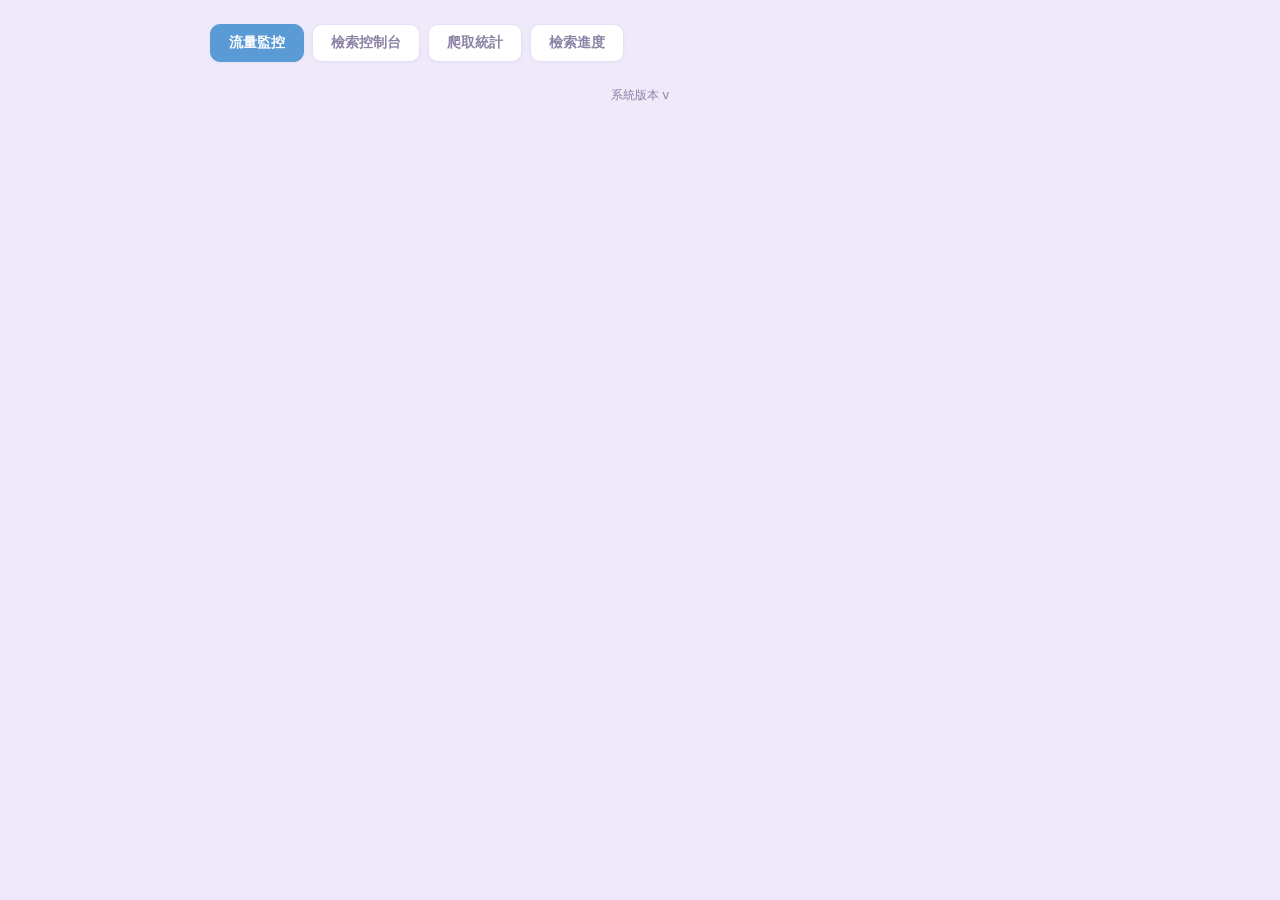
==== web/index.html @ 74bd602d "現狀快照 v7.2.1：重構前的基準點 建立版本控制。此 commit 完全未改動任何既有程式碼， 僅新增 .gitignore，作為後續架構重構的回退點。  .gitignore 排除三類： - 機" ====
<!DOCTYPE html>
<html lang="zh-Hant">
<head>
<meta charset="utf-8">
<meta name="viewport" content="width=device-width, initial-scale=1">
<title>流量監控 + GPSS 控制台</title>
<link rel="stylesheet" href="style.css">
</head>
<body>
<!-- 各分頁(panel)拆成 partials/*.html。下方每個 include 標記由伺服器送頁時換成該檔內容。
     要單獨抽出某頁,直接拿對應的 partials 檔 + js 模組即可。 -->
<div id="goalfx"></div>
<div id="goaltoast">🎉 今日檢索達標!</div>
<div class="wrap">

  <div id="warnbanner" class="banner banner-warn banner-x" onclick="dismissWarn()"
       title="點此關閉(同一則警告不再跳;警告解除或換新內容會再顯示)" style="display:none;"></div>

  <div id="restartbanner" class="banner banner-info" style="display:none;">
    🔄 偵測到程式碼已更新,但目前執行中的還是舊版本 —— 請到執行視窗按 Ctrl+C 關掉再重新啟動,變更才會生效。
  </div>

  <div id="healthbanner" class="banner banner-danger banner-x" onclick="dismissHealth()"
       title="點此關閉(再有新錯誤會重新跳出)" style="display:none;"></div>

  <div class="tabs">
    <button class="tab on" id="tab-monitor" onclick="showTab('monitor')">流量監控</button>
    <button class="tab" id="tab-control" onclick="showTab('control')">檢索控制台</button>
    <button class="tab" id="tab-analysis" onclick="showTab('analysis')">爬取統計</button>
    <button class="tab" id="tab-calc" onclick="showTab('calc')">檢索進度</button>
  </div>

  <!--#include partials/monitor.html-->

  <!--#include partials/control.html-->

  <!--#include partials/analytics.html-->

  <!--#include partials/progress.html-->

  <div class="hint" style="text-align:center; padding:4px 0 2px;">系統版本 v<!--#version--></div>

</div>

<!-- JS 依功能切分,採傳統 <script>(共用全域作用域,onclick 照常運作,免打包工具)。
     載入順序即相依順序:util 最先、main 最後(啟動)。流量監控集中在 monitor.js,
     需單獨抽出時搬 monitor.js + partials/monitor.html 即可。 -->
<script src="js/util.js"></script>
<script src="js/monitor.js"></script>
<script src="js/control.js"></script>
<script src="js/analytics.js"></script>
<script src="js/progress.js"></script>
<script src="js/main.js"></script>
</body>
</html>
---- web/style.css ----
:root {
  --bg: #efeaf9; --card: #ffffff; --line: #e7e0f5;
  --txt: #322c44; --dim: #8b82a6; --accent: #f97316;
  --accent-soft: #ede7fb; --warn: #d98e04; --danger: #e5484d;
  --blue: #5b9bd5; --blue-soft: #e7f1fb; --blue-ink: #2f6ca8;
  /* 金:達成目標的獎勵色,只在「達標」時出現(平常以紫為主,金因稀少而有份量)。
     仿 --blue/--blue-ink:亮色 --gold 作色塊填充(圓環/進度條),深色 --gold-ink 作白底文字(百分比/標題) */
  --gold: #e6a817; --gold-ink: #b8860b;
  --btn: #9e80db;
  /* ── 字級階梯(全站只用這 8 級,別再寫死 px)──
     hero 裸數字主角(監控今日用量大數字)
     donut 圓環中央百分比(被圓框限制,單獨一級;含小數會較長故略小)
     xl 句子型主角(統計頁 headline「今日還需 X 筆」,比裸數字小一些)
     num 數字值(統計值・月累積)/ h2 區塊標題 / body 內文・表格・輸入框・頁籤
     sm 次要說明・子頁籤 / hint 提示 */
  --fs-hero: 40px; --fs-donut: 32px; --fs-xl: 28px; --fs-num: 20px;
  --fs-h2: 16px; --fs-body: 14px; --fs-sm: 13px; --fs-hint: 12px;
  /* ── 間距階梯(4 的倍數)。卡片內段落間距一律用「下段的 margin-top」控制,
     避免上下邊距相加。xs 緊鄰相關元素 / sm 次要 / md 段落之間 / lg 大分隔 */
  --sp-xs: 6px; --sp-sm: 10px; --sp-md: 16px; --sp-lg: 24px;
}
* { box-sizing: border-box; }
/* 永遠顯示垂直捲軸軌道,讓可視寬度恆定 —— 切到內容較短的分頁(如檢索進度)時,
   版面不會因捲軸時有時無而左右偏移。捲軸掛在根元素(html),故設在這裡才有效。 */
html { overflow-y: scroll; }
body {
  margin: 0; background: var(--bg); color: var(--txt);
  font-family: "Segoe UI", "Microsoft JhengHei", system-ui, sans-serif;
  padding: 24px; line-height: 1.5;
}
.wrap { max-width: 860px; margin: 0 auto; display: grid; gap: 20px; }

.card {
  background: var(--card); border: 1px solid var(--line);
  border-radius: 14px; padding: 22px 24px;
  box-shadow: 0 2px 12px rgba(124, 58, 237, .07);
}
h2 { margin: 0 0 2px; font-size: var(--fs-h2); font-weight: 600; color: var(--dim); letter-spacing: .04em; }
.big { font-size: var(--fs-hero); font-weight: 700; letter-spacing: -.02em; }
.big .unit { font-size: var(--fs-num); color: var(--dim); font-weight: 500; }
.sub { color: var(--dim); font-size: var(--fs-body); margin-top: 4px; }
/* 統計頁 headline 是「句子型主角」,用 xl 級(比裸數字小);.meta 為小字灰標 */
.headline { font-size: var(--fs-xl); font-weight: 700; }
.meta { font-size: var(--fs-sm); color: var(--dim); }
.bar { height: 14px; background: #ece7f7; border-radius: 8px; overflow: hidden; margin: 16px 0 8px; }
.bar > div { height: 100%; width: 0; transition: width .4s, background .4s; background: var(--btn); }
.calc-hero { display: flex; gap: 28px; align-items: stretch; flex-wrap: wrap; margin: 0; }
/* 檢索進度的圓環在按鈕列下方,給它一段間距(監控頁的 calc-hero 緊貼標題,不套用) */
#panel-calc .calc-hero { margin-top: var(--sp-md); align-items: center; }
/* 檢索進度左欄只有 3 列表格,比右邊 208px 圓環矮;置中對齊讓左右視覺高度一致 */
#panel-calc .calc-hero .col { justify-content: center; }
/* 左欄(用量數字/日期/剩餘等)拉到與右邊圓環同高:大數字置中,日期+剩餘那排靠底群在一起 */
.calc-hero .col { flex: 0 1 330px; display: flex; flex-direction: column; }
.calc-hero .big { margin-top: auto; }           /* 與 .sub 的 auto 一起把空白平均分到大數字上下,使上下間距相同 */
.calc-hero .sub { margin-top: auto; }           /* 把日期連同其下的剩餘排一起推到底部 */
.calc-hero .row { margin-top: 6px; }            /* 日期緊貼剩餘用量那排 */
.donutarea { flex: 1; display: flex; justify-content: center; min-width: 200px; }
.mtable { width: 100%; border-collapse: collapse; }
.mtable td { padding: 8px 6px; border-bottom: 1px solid var(--line); font-size: var(--fs-body); color: var(--txt); }
.mtable td.num { text-align: right; font-variant-numeric: tabular-nums; font-weight: 600; white-space: nowrap; }
.mtable tr:first-child td { font-weight: 600; }
.mtable tr:first-child td.num { color: var(--btn); font-size: var(--fs-num); }
.mtable tr:last-child td { border-bottom: none; }
.donutwrap { position: relative; display: inline-block; flex: 0 0 auto; }
.donut { width: 208px; height: 208px; border-radius: 50%;
         background: conic-gradient(var(--btn) 0deg, #ece7f7 0deg);
         display: grid; place-items: center; transition: background .5s; cursor: help; }
.donut .hole { width: 148px; height: 148px; background: var(--card); border-radius: 50%;
               display: grid; place-items: center; text-align: center; }
.donut .pct { font-size: var(--fs-donut); font-weight: 700; color: var(--txt); }
.donuttip { position: absolute; left: 50%; bottom: -8px; transform: translate(-50%, 100%);
            background: var(--txt); color: #fff; padding: 7px 12px; border-radius: 8px;
            font-size: var(--fs-sm); line-height: 1.5; white-space: nowrap; text-align: center;
            opacity: 0; pointer-events: none; transition: opacity .15s; z-index: 5;
            box-shadow: 0 4px 12px rgba(0,0,0,.2); }
.donutwrap:hover .donuttip { opacity: 1; }
.row { display: flex; gap: 24px; flex-wrap: wrap; margin-top: var(--sp-md); }
.stat { flex: 1; min-width: 120px; }
.stat .k { color: var(--dim); font-size: var(--fs-sm); }
.stat .v { font-size: var(--fs-num); font-weight: 600; margin-top: 2px; }
#an-q { color: var(--btn); }
.mfilter { display: flex; flex-wrap: wrap; gap: 6px 14px; align-items: center; margin: var(--sp-md) 0 0; font-size: var(--fs-sm); color: var(--dim); }
.mfilter label { display: inline-flex; align-items: center; gap: 5px; cursor: pointer; color: var(--txt); }
.mfilter input { accent-color: var(--btn); width: 15px; height: 15px; }
table { width: 100%; border-collapse: collapse; margin-top: 10px; font-size: var(--fs-sm); }
th, td { text-align: left; padding: 6px 8px; border-bottom: 1px solid var(--line); }
/* 全站表頭統一:紫底紫字的標題列(各表格一致) */
th { color: var(--btn); font-weight: 600; background: #ede7fb; box-shadow: inset 0 -1px 0 var(--line); }
/* 每日明細:固定高度捲動,頁面不被 31 天撐長;表頭 sticky 固定在區塊頂端 */
.hist-scroll { max-height: 200px; overflow-y: auto; margin-top: 10px; border: 1px solid var(--line); border-radius: 10px; }
.hist-scroll table { margin-top: 0; }
/* 可捲動的表(每日明細、用量明細):表頭固定在區塊頂端,捲動時不消失 */
.hist-scroll thead th, .nic-scroll thead th { position: sticky; top: 0; z-index: 1; }
th.num, td.num { text-align: right; font-variant-numeric: tabular-nums; white-space: nowrap; }
td:first-child, th:first-child { max-width: 360px; overflow: hidden; text-overflow: ellipsis; }

.ctl { display: grid; gap: 14px; }
.modes { display: flex; gap: 8px; }
.modes button .info { margin-left: 6px; }
.modes button {
  flex: 1; padding: 10px; border-radius: 10px; border: 1px solid var(--line);
  background: #faf8ff; color: var(--dim); cursor: pointer; font-size: var(--fs-body);
}
.modes button.on { border-color: var(--blue); color: var(--blue-ink); background: var(--blue-soft); font-weight: 600; }
.field { display: none; gap: 8px; align-items: center; flex-wrap: wrap; }
.field.show { display: flex; }
.field label { color: var(--dim); font-size: var(--fs-body); min-width: 92px; }
input[type=number] {
  background: #faf8ff; border: 1px solid var(--line); color: var(--txt);
  border-radius: 8px; padding: 9px 12px; font-size: var(--fs-body); width: 84px;
}
input[type=number]:focus { outline: none; border-color: var(--btn); }
textarea#patents {
  background: #faf8ff; border: 1px solid var(--line); color: var(--txt);
  border-radius: 8px; padding: 10px 12px; font-size: var(--fs-sm); line-height: 1.5;
  font-family: "Cascadia Code", Consolas, monospace; resize: vertical; width: 100%;
  height: 30vh; min-height: 160px;
}
textarea#patents:focus { outline: none; border-color: var(--btn); }
.btn-plain { background: var(--blue-soft); color: var(--blue-ink); border: 1px solid var(--blue); }
hr.sep { border: none; border-top: 1px solid var(--line); margin: var(--sp-sm) 0; }
.apicfg { font-size: var(--fs-sm); }
/* 代碼字串(驗證碼等):等寬字體,和中文名稱/備註明顯區隔 */
.code { font-family: "Cascadia Code", Consolas, monospace; letter-spacing: .04em; color: var(--txt); }
/* API 驗證碼設定區:把「使用驗證碼 / 新增」收進一個有框小區塊,和檢索清單框一致 */
.apibox { padding: 12px 16px; background: #faf8ff; border: 1px solid var(--line); border-radius: 10px; }
.apibox-row { display: flex; align-items: center; gap: 10px; flex-wrap: wrap; }
/* 開關尺寸對齊同頁的小按鈕(btn-sm),不比它大 */
.switch { width: 46px; height: 26px; border-radius: 13px; background: #cdc4e3; position: relative; cursor: pointer; transition: background .2s; display: inline-block; flex: 0 0 auto; }
.switch.on { background: var(--btn); }
.switch .knob { position: absolute; top: 3px; left: 3px; width: 20px; height: 20px; border-radius: 50%; background: #fff; transition: left .2s; box-shadow: 0 1px 3px rgba(0,0,0,.25); }
.switch.on .knob { left: 23px; }
.switchrow { display: flex; align-items: center; gap: 12px; margin-top: 16px; font-size: var(--fs-body); }
/* 流量監控的開關群:兩欄排列,省掉一長串直排;窄畫面自動退回單欄 */
.toggles { display: grid; grid-template-columns: 1fr 1fr; gap: 14px 28px; margin-top: var(--sp-md); align-items: start;
           padding: 14px 18px; background: var(--bg); border: 1px solid var(--line); border-radius: 12px; }
.toggles .switchrow { margin-top: 0; font-size: var(--fs-body); }
@media (max-width: 620px) { .toggles { grid-template-columns: 1fr; } }

/* 用量明細:可收合面板(計費明細 + 流量暴增合併在同一張時間軸表) */
.detailbox { margin-top: var(--sp-md); border: 1px solid var(--line); border-radius: 12px; background: var(--bg); overflow: hidden; }
.detailhd { display: flex; align-items: center; justify-content: flex-start; gap: 12px;
            padding: 8px 12px; user-select: none; }
.caret { display: inline-block; transition: transform .15s; color: var(--dim); font-size: 24px; line-height: 1;
         cursor: pointer; padding: 2px 6px; border-radius: 6px; }
.caret:hover { background: #f3eefc; color: var(--txt); }
.detailbox.open .caret { transform: rotate(90deg); }
.detailbody { display: none; padding: 0 14px 12px; }
.detailbox.open .detailbody { display: block; }
/* 整合面板的子頁籤(網卡 / 用量明細 / 暴增紀錄) */
.subtabs { display: flex; gap: 6px; align-items: center; }
.subtab { padding: 5px 14px; border: 1px solid var(--line); background: var(--card); color: var(--dim);
          border-radius: 8px; cursor: pointer; font-size: var(--fs-sm); font-weight: 600; }
.subtab:hover { border-color: var(--btn); }
.subtab.on { color: #fff; background: var(--btn); border-color: var(--btn); }
tr.surge-row td { background: #fff4e0; }
.surge-tag { color: #7a5200; font-weight: 700; }
.empty-row { color: var(--dim); text-align: center; padding: 16px; }
/* 暴增紀錄:摘要先依「應用程式 + 時間」收合;展開時才載入每筆 IP/PID 明細。 */
.surge-expand-col { width: 38px; padding-right: 0; text-align: center; }
.surge-expand {
  width: 24px; height: 24px; border: 0; border-radius: 6px; background: transparent;
  color: var(--dim); cursor: pointer; font-size: 18px; line-height: 1; transition: transform .15s, background .15s;
}
.surge-expand:hover { background: #f3eefc; color: var(--txt); }
.surge-group-row.open .surge-expand { transform: rotate(90deg); }
.surge-group-row td { background: var(--card); }
.surge-group-row.open td { background: #fff4e0; }
.surge-detail-row td { padding: 0 12px 10px 46px; background: #fffaf0; }
.surge-detail-wrap { overflow-x: auto; max-width: 100%; border: 1px solid #f1d59d; border-radius: 8px; }
.surge-detail-table { min-width: 440px; margin: 0; font-size: var(--fs-hint); }
.surge-detail-table th, .surge-detail-table td { padding: 5px 8px; }
.surge-detail-table th { background: #fff4e0; color: #7a5200; }
.surge-detail-table tr:last-child td { border-bottom: 0; }

.hint { color: var(--dim); font-size: var(--fs-hint); }

/* 資訊 icon + 滑入提示:取代冗長說明小字。用法 <i class="info" data-tip="說明…"></i>
   (data-tip 內含動態數字時,用 JS 設 el.dataset.tip 即可) */
.info {
  display: inline-flex; align-items: center; justify-content: center;
  width: 16px; height: 16px; border-radius: 50%; flex: 0 0 auto;
  background: var(--accent-soft); color: var(--btn); cursor: help;
  font: 700 11px/1 "Segoe UI", system-ui, sans-serif; font-style: normal;
  position: relative; vertical-align: middle;
}
.info::before { content: "i"; }
.info::after {
  content: attr(data-tip);
  position: absolute; left: 50%; bottom: calc(100% + 8px); transform: translateX(-50%);
  background: var(--txt); color: #fff; padding: 8px 12px; border-radius: 8px;
  font: 400 var(--fs-sm)/1.5 "Segoe UI", "Microsoft JhengHei", system-ui, sans-serif;
  width: max-content; max-width: 260px; white-space: normal; text-align: left;
  opacity: 0; pointer-events: none; transition: opacity .15s; z-index: 30;
  box-shadow: 0 4px 12px rgba(0,0,0,.2);
}
.info:hover::after, .info:focus::after { opacity: 1; }
/* 向下展開變體:icon 上方空間不足或被裁切(如可收合面板內)時改用這個 */
.info.down::after { top: calc(100% + 8px); bottom: auto; }
/* 靠左變體:icon 偏容器左側時,提示框改成從 icon 左緣向右展開,
   避免置中的提示框左半溢出而被容器(如 .detailbox overflow:hidden)裁掉 */
.info.left::after { left: 0; right: auto; transform: none; }
/* 用量明細／暴增頁籤旁的說明 icon:只在面板展開且對應頁籤(.on)時才顯示;面板收合即隱藏 */
.calclog-tip, .surge-tip { display: none; }
#detailbox.open #tab-calclog.on ~ .calclog-tip,
#detailbox.open #tab-surges.on ~ .surge-tip { display: inline-flex; }

/* 提示橫幅:取代各處重複的 inline 樣式。預設藏起,由 JS 切 display 顯示。
   配色變體 warn / danger / info;可點關閉的加 .banner-x */
.banner { border-radius: 10px; padding: 11px 14px; font-size: var(--fs-body); font-weight: 600; margin-bottom: var(--sp-md); }
.banner-warn   { background: #fff4e0; border: 1px solid var(--warn);   color: #7a5200; }
.banner-danger { background: #fdecec; border: 1px solid var(--danger); color: #a11526; }
.banner-info   { background: #e7f0ff; border: 1px solid #2b6cb0;       color: #1a3e6e; }
.banner-x { cursor: pointer; }
.actions { display: flex; gap: 10px; margin-top: 4px; justify-content: center; }
.btn { padding: 11px 20px; border-radius: 10px; border: none; cursor: pointer; font-size: var(--fs-body); font-weight: 600; }
/* 次要小鈕(新增/儲存/取消/編輯清單/測速等):全站統一一種尺寸 */
.btn-sm { font-size: var(--fs-sm); padding: 6px 14px; }
.btn-go { background: var(--btn); color: #ffffff; }
.btn-go:disabled { opacity: .4; cursor: not-allowed; }
.btn-stop { background: var(--danger); color: #fff; }
.btn-stop:disabled { opacity: .4; cursor: not-allowed; }
.jobstat { font-size: var(--fs-body); color: var(--dim); display: flex; flex-wrap: wrap; gap: 8px 18px; align-items: center; padding: 10px 12px; background: #faf8ff; border: 1px solid var(--line); border-radius: 10px; }
.jobstat b { color: var(--txt); }
.js-item { white-space: nowrap; }
.dot { display: inline-block; width: 9px; height: 9px; border-radius: 50%; background: var(--dim); margin-right: 6px; vertical-align: middle; transition: background .3s; }
.dot.run { background: var(--accent); box-shadow: 0 0 8px var(--accent); animation: pulse 1.2s ease-in-out infinite; }
.dot.done { background: #2f9e44; }
.dot.stop { background: var(--warn); }
.dot.idle { background: var(--dim); }
@keyframes pulse { 0%,100% { opacity: 1; } 50% { opacity: .35; } }
@keyframes spin { to { transform: rotate(360deg); } }
.an-loading { display: none; flex-direction: column; align-items: center; gap: 12px; padding: 36px 0 28px; color: var(--dim); font-size: var(--fs-body); }
.an-loading.on { display: flex; }
.spinner { width: 34px; height: 34px; border: 3px solid var(--blue-soft); border-top-color: var(--blue); border-radius: 50%; animation: spin .8s linear infinite; }
.spinner-sm { width: 15px; height: 15px; border-width: 2px; display: inline-block; vertical-align: middle; margin-left: 7px; }
.st-run  { color: var(--accent); }
.st-done { color: #2f9e44; }
.st-stop { color: var(--warn); }
.st-idle { color: var(--dim); }
pre.log {
  background: #f7f4fd; border: 1px solid var(--line); border-radius: 10px;
  padding: 12px; height: 240px; overflow: auto; margin: 8px 0 0;
  font-family: "Cascadia Code", Consolas, monospace; font-size: var(--fs-hint);
  color: #4a4458; white-space: pre-wrap; word-break: break-word; max-width: 100%;
}
.toast { color: var(--warn); font-size: var(--fs-sm); min-height: 18px; }
.tabs { display: flex; gap: 8px; flex-wrap: wrap; }
.tab { padding: 9px 18px; border: 1px solid var(--line); background: var(--card); color: var(--dim); border-radius: 10px; cursor: pointer; font-size: var(--fs-body); font-weight: 600; box-shadow: 0 1px 4px rgba(124,58,237,.05); }
.tab.on { color: #fff; background: var(--blue); border-color: var(--blue); }
.panel.hidden { display: none; }
.ctl2 { display: grid; grid-template-columns: 1fr 1fr; gap: 24px; align-items: start; margin-top: 0; }
.ctl2 .col { display: grid; gap: 16px; align-content: start; }
.btnrow { display: flex; gap: 10px; align-items: center; justify-content: center; }
.collabel { font-size: var(--fs-body); color: var(--dim); }
.patbox { display: flex; align-items: center; justify-content: space-between; gap: 12px; flex-wrap: wrap;
          padding: 9px 14px; background: #faf8ff; border: 1px solid var(--line); border-radius: 10px; }
.patbox .cnt { font-size: var(--fs-body); }
.patbox .cnt b { font-size: var(--fs-num); color: var(--btn); }
/* 控制台沿用全站字級(不再單獨縮小);僅保留版面相關的寬度/間距微調 */
#panel-control .field label { min-width: 80px; }
#panel-control input, #panel-control select { padding: 8px 12px; }
#panel-control .actions .btn { padding: 9px 16px; }
/* 開始停止 + 提示 + 狀態 為一組,彼此距離縮小 */
.runblock { display: grid; gap: 7px; }
.runblock .actions { margin-top: 0; }
.runblock .toast { min-height: 0; }
.modal-mask { position: fixed; inset: 0; background: rgba(50,44,68,.45); z-index: 50;
              display: none; align-items: center; justify-content: center; padding: 20px; }
.modal-mask.show { display: flex; }
.modal { background: var(--card); border: 1px solid var(--line); border-radius: 14px;
         padding: 22px 24px; width: min(680px, 100%); max-height: 88vh;
         display: flex; flex-direction: column; gap: 14px; box-shadow: 0 16px 48px rgba(0,0,0,.28); }
.modal h3 { margin: 0; font-size: var(--fs-h2); font-weight: 600; color: var(--txt); }
.modal .btnrow { justify-content: flex-end; }
/* modal 主要按鈕對齊控制台的開始/停止尺寸 */
.modal .btn { padding: 9px 16px; }
@media (max-width: 700px) { .ctl2 { grid-template-columns: 1fr; } }

/* ===== 今日達標慶祝(每日檢索達 per_workday 觸發,一天一次) ===== */
#goalfx { position: fixed; inset: 0; pointer-events: none; z-index: 80; overflow: hidden; display: none; }
#goalfx.on { display: block; }
#goalfx .confetti { position: absolute; top: -12px; width: 9px; height: 14px; border-radius: 2px;
                    opacity: .92; animation: goalfall linear forwards; }
@keyframes goalfall {
  0%   { transform: translateY(-20px) rotate(0deg); }
  100% { transform: translateY(102vh) rotate(720deg); }
}
#goaltoast { position: fixed; left: 50%; top: 84px; transform: translateX(-50%) translateY(-16px);
             z-index: 81; background: linear-gradient(135deg, #f59f00, #f08c00); color: #fff;
             font-size: var(--fs-body); font-weight: 600; letter-spacing: .03em;
             padding: 12px 22px; border-radius: 999px; box-shadow: 0 8px 28px rgba(240,140,0,.4);
             opacity: 0; pointer-events: none; transition: opacity .35s, transform .35s; }
#goaltoast.on { opacity: 1; transform: translateX(-50%) translateY(0); }

/* ===== 達標情況分析 ===== */
.goal-chart-head { display: flex; align-items: center; justify-content: space-between; gap: var(--sp-sm); flex-wrap: wrap; }
.goal-chart-head h2 { margin: 0; }
.goal-month-label { display: inline-flex; align-items: center; gap: 6px; color: var(--dim); font-size: var(--fs-sm); }
.goal-month-label select { padding: 5px 8px; border: 1px solid var(--line); border-radius: 7px; background: #faf8ff; color: var(--txt); font: inherit; }
.goal-mode-tabs { display: flex; gap: 6px; margin-top: var(--sp-md); }
.goal-mode { padding: 6px 15px; border: 1px solid var(--line); border-radius: 8px; background: #faf8ff; color: var(--dim); cursor: pointer; font-size: var(--fs-sm); font-weight: 600; }
.goal-mode:hover { border-color: var(--btn); color: var(--txt); }
.goal-mode.on { background: var(--btn); border-color: var(--btn); color: #fff; }
.goal-display-toggle { display: flex; flex-wrap: wrap; align-items: center; gap: 6px 14px; margin-top: var(--sp-sm); color: var(--dim); font-size: var(--fs-sm); }
.goal-display-toggle label { display: inline-flex; align-items: center; gap: 5px; color: var(--txt); cursor: pointer; }
.goal-display-toggle input { width: 15px; height: 15px; accent-color: var(--btn); }
.goal-chart-wrap { position: relative; margin-top: var(--sp-sm); padding: 8px; border: 1px solid var(--line); border-radius: 10px; background: #faf8ff; overflow: hidden; }
.goal-chart { display: block; width: 100%; height: auto; min-height: 220px; }
.goal-chart .grid { stroke: var(--line); stroke-width: 1; }
.goal-chart .axis-label { fill: var(--dim); font: 12px "Segoe UI", "Microsoft JhengHei", system-ui, sans-serif; }
.goal-chart .actual-line { fill: none; stroke: var(--btn); stroke-width: 3; stroke-linejoin: round; stroke-linecap: round; }
.goal-chart .simple-line { fill: none; stroke: var(--blue); stroke-width: 3; stroke-linejoin: round; stroke-linecap: round; }
.goal-chart .api-line { fill: none; stroke: var(--accent); stroke-width: 3; stroke-linejoin: round; stroke-linecap: round; }
.goal-chart .target-line { fill: none; stroke: var(--gold); stroke-width: 2.5; stroke-dasharray: 7 5; stroke-linejoin: round; stroke-linecap: round; }
.goal-chart .point { stroke: #fff; stroke-width: 2; cursor: pointer; }
.goal-chart .point.total { fill: var(--btn); }
.goal-chart .point.simple { fill: var(--blue); }
.goal-chart .point.api { fill: var(--accent); }
.goal-tooltip { position: absolute; z-index: 2; max-width: 220px; padding: 7px 10px; border-radius: 8px; background: var(--txt); color: #fff; font-size: var(--fs-hint); line-height: 1.5; box-shadow: 0 3px 10px rgba(0,0,0,.2); pointer-events: none; }
.goal-legend { display: flex; flex-wrap: wrap; gap: 14px; margin-top: var(--sp-sm); color: var(--dim); font-size: var(--fs-hint); min-height: 18px; }
.goal-legend span { display: inline-flex; align-items: center; gap: 5px; }
.goal-legend i { width: 20px; height: 3px; border-radius: 2px; background: var(--btn); }
.goal-legend i.simple { background: var(--blue); }
.goal-legend i.api { background: var(--accent); }
.goal-legend i.target { background: repeating-linear-gradient(90deg, var(--gold) 0 7px, transparent 7px 12px); }
@media (max-width: 620px) { .goal-chart { min-height: 190px; } .goal-chart-head { align-items: flex-start; } }
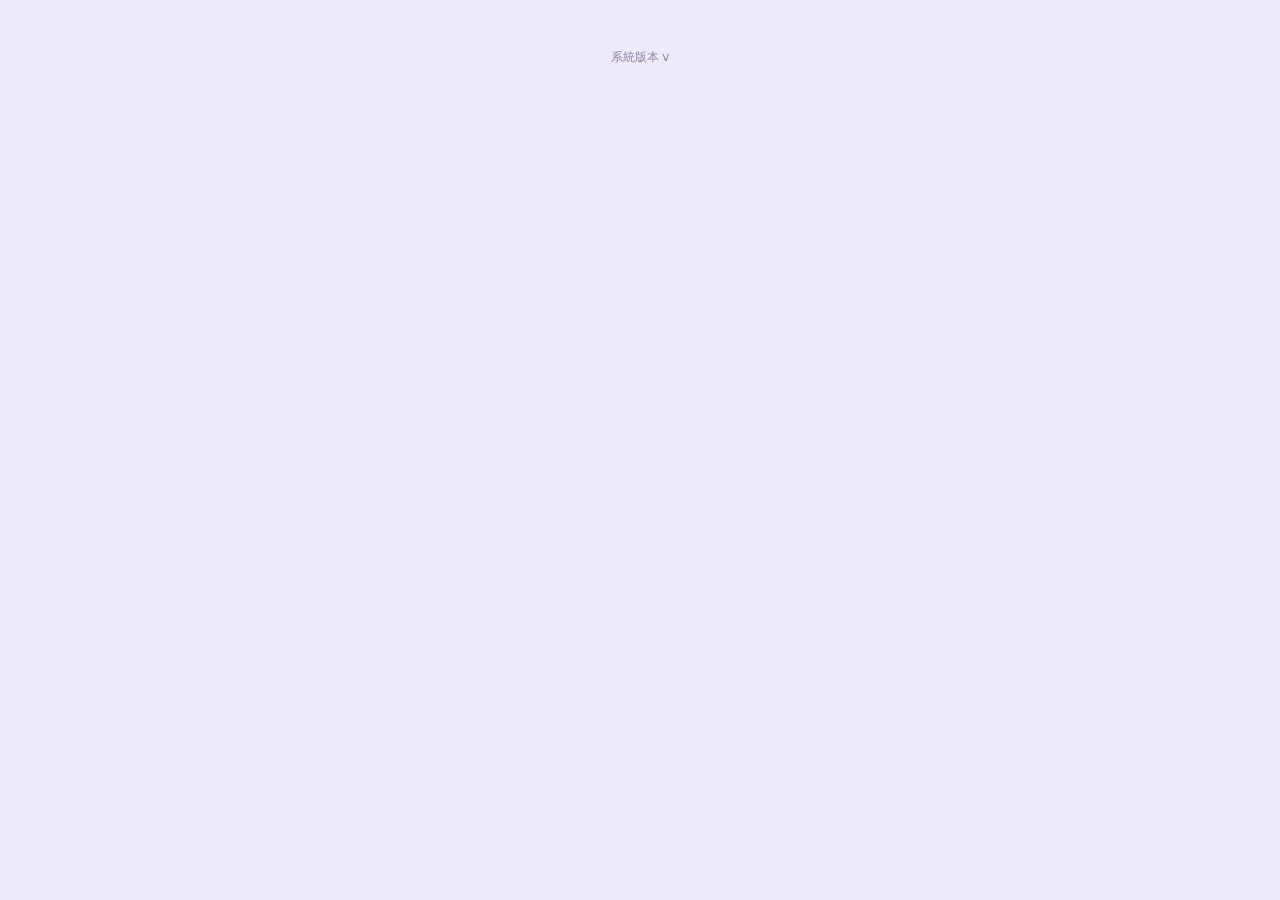
==== commit a1d04d9c: "feat: 前端頁籤自我註冊 — 加頁籤只要丟兩個新檔 原本加一個頁籤要改 5 個地方:index.html 的頁籤鈕、include 標記、 script 標籤,加上 main.js 的頁籤陣列與切" ====
--- a/web/index.html
+++ b/web/index.html
@@ -7,8 +7,9 @@
 <link rel="stylesheet" href="style.css">
 </head>
 <body>
-<!-- 各分頁(panel)拆成 partials/*.html。下方每個 include 標記由伺服器送頁時換成該檔內容。
-     要單獨抽出某頁,直接拿對應的 partials 檔 + js 模組即可。 -->
+<!-- 這個檔是外殼。各分頁(panel)拆成 partials/*.html,由伺服器送頁時掃目錄注入,
+     對應的 js 也一併產生 script 標籤(見 core/routes.py 的 render_index)。
+     加一個頁籤 = 丟 partials/xxx.html + js/xxx.js 兩個新檔,這個檔不用改。 -->
 <div id="goalfx"></div>
 <div id="goaltoast">🎉 今日檢索達標!</div>
 <div class="wrap">
@@ -23,33 +24,18 @@
   <div id="healthbanner" class="banner banner-danger banner-x" onclick="dismissHealth()"
        title="點此關閉(再有新錯誤會重新跳出)" style="display:none;"></div>
 
-  <div class="tabs">
-    <button class="tab on" id="tab-monitor" onclick="showTab('monitor')">流量監控</button>
-    <button class="tab" id="tab-control" onclick="showTab('control')">檢索控制台</button>
-    <button class="tab" id="tab-analysis" onclick="showTab('analysis')">爬取統計</button>
-    <button class="tab" id="tab-calc" onclick="showTab('calc')">檢索進度</button>
-  </div>
+  <!-- 頁籤按鈕列由 main.js 依 util.js 的 TABS 註冊表生成。 -->
+  <div class="tabs" id="tabs"></div>
 
-  <!--#include partials/monitor.html-->
-
-  <!--#include partials/control.html-->
-
-  <!--#include partials/analytics.html-->
-
-  <!--#include partials/progress.html-->
+  <!--#include-partials-->
 
   <div class="hint" style="text-align:center; padding:4px 0 2px;">系統版本 v<!--#version--></div>
 
 </div>
 
 <!-- JS 依功能切分,採傳統 <script>(共用全域作用域,onclick 照常運作,免打包工具)。
-     載入順序即相依順序:util 最先、main 最後(啟動)。流量監控集中在 monitor.js,
-     需單獨抽出時搬 monitor.js + partials/monitor.html 即可。 -->
-<script src="js/util.js"></script>
-<script src="js/monitor.js"></script>
-<script src="js/control.js"></script>
-<script src="js/analytics.js"></script>
-<script src="js/progress.js"></script>
-<script src="js/main.js"></script>
+     下面這個標記由伺服器換成實際的 script 標籤:util 最先(它定義 registerTab)、
+     main 最後(啟動),中間是各頁籤模組,依 partials 檔名字母序。 -->
+<!--#include-scripts-->
 </body>
 </html>
--- a/web/style.css
+++ b/web/style.css
@@ -63,7 +63,9 @@
 .mtable tr:last-child td { border-bottom: none; }
 .donutwrap { position: relative; display: inline-block; flex: 0 0 auto; }
 .donut { width: 208px; height: 208px; border-radius: 50%;
-         background: conic-gradient(var(--btn) 0deg, #ece7f7 0deg);
+         /* 色標之間留 0.6 度過渡:寫成同角度(硬切)時瀏覽器不做抗鋸齒,交界會有階梯狀鋸齒。
+            實際角度由 monitor.js 每次更新時重寫,這裡只是尚未載入資料時的初始值。 */
+         background: conic-gradient(var(--btn) 0deg, #ece7f7 0.6deg);
          display: grid; place-items: center; transition: background .5s; cursor: help; }
 .donut .hole { width: 148px; height: 148px; background: var(--card); border-radius: 50%;
                display: grid; place-items: center; text-align: center; }
@@ -249,8 +251,6 @@
 .tab { padding: 9px 18px; border: 1px solid var(--line); background: var(--card); color: var(--dim); border-radius: 10px; cursor: pointer; font-size: var(--fs-body); font-weight: 600; box-shadow: 0 1px 4px rgba(124,58,237,.05); }
 .tab.on { color: #fff; background: var(--blue); border-color: var(--blue); }
 .panel.hidden { display: none; }
-.ctl2 { display: grid; grid-template-columns: 1fr 1fr; gap: 24px; align-items: start; margin-top: 0; }
-.ctl2 .col { display: grid; gap: 16px; align-content: start; }
 .btnrow { display: flex; gap: 10px; align-items: center; justify-content: center; }
 .collabel { font-size: var(--fs-body); color: var(--dim); }
 .patbox { display: flex; align-items: center; justify-content: space-between; gap: 12px; flex-wrap: wrap;
@@ -261,10 +261,15 @@
 #panel-control .field label { min-width: 80px; }
 #panel-control input, #panel-control select { padding: 8px 12px; }
 #panel-control .actions .btn { padding: 9px 16px; }
-/* 開始停止 + 提示 + 狀態 為一組,彼此距離縮小 */
-.runblock { display: grid; gap: 7px; }
-.runblock .actions { margin-top: 0; }
+/* 筆數 + 開始停止 + 提示 為一排,狀態列在下,彼此距離縮小 */
+.runblock { display: grid; gap: 10px; }
+.runblock .actions { margin-top: 0; justify-content: flex-start; }
 .runblock .toast { min-height: 0; }
+/* 一排:筆數欄位、按鈕、提示文字。窄螢幕自動換行。 */
+.runbar { display: flex; align-items: center; gap: 18px; flex-wrap: wrap; }
+.runbar .field { display: flex; }          /* 這裡的筆數恆顯示,不受 .field 預設隱藏影響 */
+.runbar .field label { min-width: auto; }
+.runbar #count { width: 110px; }
 .modal-mask { position: fixed; inset: 0; background: rgba(50,44,68,.45); z-index: 50;
               display: none; align-items: center; justify-content: center; padding: 20px; }
 .modal-mask.show { display: flex; }
@@ -275,8 +280,6 @@
 .modal .btnrow { justify-content: flex-end; }
 /* modal 主要按鈕對齊控制台的開始/停止尺寸 */
 .modal .btn { padding: 9px 16px; }
-@media (max-width: 700px) { .ctl2 { grid-template-columns: 1fr; } }
-
 /* ===== 今日達標慶祝(每日檢索達 per_workday 觸發,一天一次) ===== */
 #goalfx { position: fixed; inset: 0; pointer-events: none; z-index: 80; overflow: hidden; display: none; }
 #goalfx.on { display: block; }
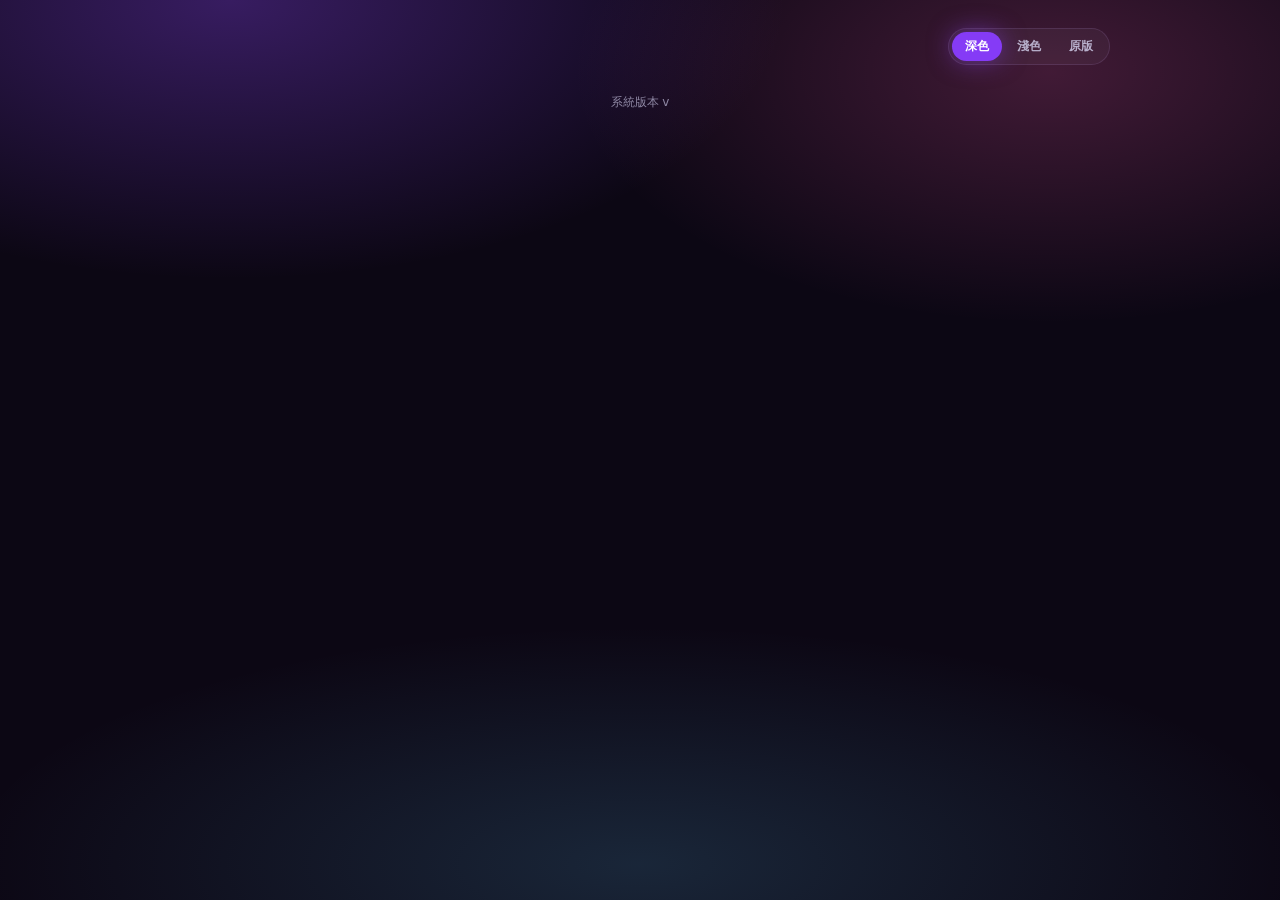
==== commit 004a26df: "feat: 外觀可切換 — 深色(預設)/淺色/原版 套用 style-samples 的 Raycast × Y2K 紫,並保留原本的設計為「原版」。  樣式 - style.css 重寫成三段式:" ====
--- a/web/index.html
+++ b/web/index.html
@@ -4,7 +4,47 @@
 <meta charset="utf-8">
 <meta name="viewport" content="width=device-width, initial-scale=1">
 <title>流量監控 + GPSS 控制台</title>
-<link rel="stylesheet" href="style.css">
+<!-- 外觀切換。這段必須在 <head> 內同步執行(不能搬進 js/,也不能加 defer):
+     頁面一開始畫之前就要把正確的 CSS 掛上,晚一步會先閃一下預設色再跳成使用者選的。
+     另外 core/routes.py 只載入「有配對 partials/xxx.html」的 js,單獨一支 theme.js
+     不會被注入,所以這段就放在這裡。選單本身由下方 #themebar 的 script 生成。 -->
+<link rel="stylesheet" href="style.css" id="themecss">
+<script>
+// 三種外觀:深色(預設)、淺色、原版。前兩者共用 style.css(靠 <html data-theme> 切換
+// token),原版是換掉整支 CSS 檔 —— 它是套用新樣式前的設計,完整保留在 style-classic.css。
+var THEMES = [
+  { id: "dark",    label: "深色",  css: "style.css",         attr: "dark"  },
+  { id: "light",   label: "淺色",  css: "style.css",         attr: "light" },
+  { id: "classic", label: "原版",  css: "style-classic.css", attr: ""      },
+];
+function applyTheme(id) {
+  var t = THEMES.find(function (x) { return x.id === id; }) || THEMES[0];
+  var link = document.getElementById("themecss");
+  // 只在真的換檔時才改 href:重設成同一個值會讓瀏覽器重新抓一次 CSS,畫面閃一下。
+  if (link && link.getAttribute("href") !== t.css) link.setAttribute("href", t.css);
+  if (t.attr) document.documentElement.setAttribute("data-theme", t.attr);
+  else document.documentElement.removeAttribute("data-theme");
+  try { localStorage.setItem("theme", t.id); } catch (e) {}
+  var bar = document.getElementById("themebar");
+  if (bar) for (var b of bar.children) b.classList.toggle("on", b.dataset.theme === t.id);
+  // favicon 用 canvas 畫,吃的是解析後的色值而不是 var() → 換外觀後要重畫一次。
+  // 換 CSS 檔時瀏覽器是非同步載入的,得等它套用後再畫,否則會拿到舊配色;
+  // 用兩層 rAF 等「下一次真正繪製之後」,比固定 setTimeout 可靠。
+  if (window.repaintFavicon) {
+    requestAnimationFrame(function () {
+      requestAnimationFrame(function () { window.repaintFavicon(); });
+    });
+  }
+}
+// 先讀偏好再畫頁面。沒存過就用深色(THEMES[0])。
+(function () {
+  var saved = null;
+  try { saved = localStorage.getItem("theme"); } catch (e) {}
+  var t = THEMES.find(function (x) { return x.id === saved; }) || THEMES[0];
+  document.getElementById("themecss").setAttribute("href", t.css);
+  if (t.attr) document.documentElement.setAttribute("data-theme", t.attr);
+})();
+</script>
 </head>
 <body>
 <!-- 這個檔是外殼。各分頁(panel)拆成 partials/*.html,由伺服器送頁時掃目錄注入,
@@ -24,8 +64,29 @@
   <div id="healthbanner" class="banner banner-danger banner-x" onclick="dismissHealth()"
        title="點此關閉(再有新錯誤會重新跳出)" style="display:none;"></div>
 
-  <!-- 頁籤按鈕列由 main.js 依 util.js 的 TABS 註冊表生成。 -->
-  <div class="tabs" id="tabs"></div>
+  <!-- 頁籤按鈕列由 main.js 依 util.js 的 TABS 註冊表生成;外觀選單靠右擺同一排。 -->
+  <div class="tabbar">
+    <div class="tabs" id="tabs"></div>
+    <div class="themebar" id="themebar" role="group" aria-label="外觀"></div>
+  </div>
+  <script>
+  // 外觀選單:按鈕依上面的 THEMES 產生,加一種外觀只要往那個陣列加一筆。
+  (function () {
+    var bar = document.getElementById("themebar");
+    var cur = null;
+    try { cur = localStorage.getItem("theme"); } catch (e) {}
+    if (!THEMES.some(function (t) { return t.id === cur; })) cur = THEMES[0].id;
+    THEMES.forEach(function (t) {
+      var b = document.createElement("button");
+      b.type = "button";
+      b.className = "themebtn" + (t.id === cur ? " on" : "");
+      b.dataset.theme = t.id;
+      b.textContent = t.label;
+      b.onclick = function () { applyTheme(t.id); };
+      bar.appendChild(b);
+    });
+  })();
+  </script>
 
   <!--#include-partials-->
 
--- a/web/style.css
+++ b/web/style.css
@@ -1,330 +1,714 @@
+/* ==========================================================================
+   流量監控 + GPSS 控制台 —— Raycast × Y2K 紫
+   ------------------------------------------------------------------------
+   結構分三段,改東西前先認清要改哪一段:
+     1) Token 區    只有值,沒有選擇器。換配色、換字級、換圓角都改這裡。
+     2) 骨架區      每個元件的版面與尺寸,值一律走 token,不寫死顏色。
+     3) 招牌招式區  光暈與毛玻璃等視覺效果。整段刪掉仍是一頁完整可用的介面。
+   ------------------------------------------------------------------------
+   原版設計保留在 web/style-classic.css。要換回去:把 index.html 的
+     <link rel="stylesheet" href="style.css">
+   改成 style-classic.css,重整即可(伺服器對 web/ 下任何 .css 都直接送,
+   不必重啟;見 core/traffic_monitor.py 的靜態檔分支)。
+   ------------------------------------------------------------------------
+   互動規則:任何 hover/focus 都不移動元素,只改變光(box-shadow)。
+   版面因此是靜的,滑鼠掃過整頁不會有東西在跳。
+   ------------------------------------------------------------------------
+   警示色沿用原版語意:警告琥珀 / 危險紅 / 正常綠 / 資訊藍 / 執行中橘 / 達標金。
+   色相不隨風格改變 —— 使用者已經學會「橘=接近上限、紅=超標、綠=正常」。
+   ------------------------------------------------------------------------
+   深色模式:預設淺色。要試深色,在 index.html 的 <html> 加 data-theme="dark"。
+   字體一律系統內建 —— 這支程式在管流量額度,開頁去外網抓字型會扣自己的量。
+   ========================================================================== */
+
+/* ─── Token:淺色(預設,最接近現況)──────────────────────────────── */
 :root {
-  --bg: #efeaf9; --card: #ffffff; --line: #e7e0f5;
-  --txt: #322c44; --dim: #8b82a6; --accent: #f97316;
-  --accent-soft: #ede7fb; --warn: #d98e04; --danger: #e5484d;
-  --blue: #5b9bd5; --blue-soft: #e7f1fb; --blue-ink: #2f6ca8;
-  /* 金:達成目標的獎勵色,只在「達標」時出現(平常以紫為主,金因稀少而有份量)。
-     仿 --blue/--blue-ink:亮色 --gold 作色塊填充(圓環/進度條),深色 --gold-ink 作白底文字(百分比/標題) */
-  --gold: #e6a817; --gold-ink: #b8860b;
-  --btn: #9e80db;
-  /* ── 字級階梯(全站只用這 8 級,別再寫死 px)──
-     hero 裸數字主角(監控今日用量大數字)
-     donut 圓環中央百分比(被圓框限制,單獨一級;含小數會較長故略小)
-     xl 句子型主角(統計頁 headline「今日還需 X 筆」,比裸數字小一些)
-     num 數字值(統計值・月累積)/ h2 區塊標題 / body 內文・表格・輸入框・頁籤
-     sm 次要說明・子頁籤 / hint 提示 */
-  --fs-hero: 40px; --fs-donut: 32px; --fs-xl: 28px; --fs-num: 20px;
-  --fs-h2: 16px; --fs-body: 14px; --fs-sm: 13px; --fs-hint: 12px;
-  /* ── 間距階梯(4 的倍數)。卡片內段落間距一律用「下段的 margin-top」控制,
-     避免上下邊距相加。xs 緊鄰相關元素 / sm 次要 / md 段落之間 / lg 大分隔 */
-  --sp-xs: 6px; --sp-sm: 10px; --sp-md: 16px; --sp-lg: 24px;
+  --banner-pad: 12px 15px;
+  --bg: #ece3fb;
+  --body-pad: 28px 24px 40px;
+  --btn: #853bf6;
+  --btn-bd: 1px solid transparent;
+  --btn-fg: #ffffff;
+  --btn-hover: #7430e8;
+  --btn-line: rgba(139,69,245,.48);
+  --btn-pad: 10px 20px;
+  --btn-pad-sm: 6px 15px;
+  --btn-r: 999px;
+  --btn-weak: rgba(133,59,246,.14);
+  --card: rgba(255,255,255,.45);
+  --card-bd: 1px solid rgba(255,255,255,.9);
+  --card-pad: 24px 26px;
+  --cell-pad: 8px 11px;
+  /* ── 警示色:整組沿用原專案的語意配色,不用範本的洋紅/紫 ──
+     每色三件套 bg(底) / line(框) / ink(字),和原本 .banner-* 的三個值一一對應。
+     色相本身(warn 琥珀・danger 紅・ok 綠・info 藍)不因換風格而改變 ——
+     使用者已經學會「橘=接近上限、紅=超標、綠=正常」,換色等於把這層記憶洗掉。 */
+  --danger: #e5484d;
+  --danger-bg: #fdecec;
+  --danger-line: #e5484d;
+  --danger-ink: #a11526;
+  --dim: #5d5378;
+  --donut-size: 204px;
+  --dur: 420ms;
+  --dur-fast: 180ms;
+  --ease: cubic-bezier(.34,1.4,.64,1);
+  --ff-mono: "Cascadia Mono", "JetBrains Mono", Consolas, ui-monospace, monospace;
+  --ff-ui: "Segoe UI", "Microsoft JhengHei UI", "Microsoft JhengHei", system-ui, sans-serif;
+  --ff-display: var(--ff-ui);
+  --ff-label: var(--ff-ui);
+  --focus-ring: 0 0 0 3px var(--btn-weak);
+  /* 字級階梯沿用專案原本那 8 級,只把 h2 縮成標籤級、hero 改成隨寬度伸縮 */
+  --fs-hero: clamp(34px,4.6vw,44px);
+  --fs-donut: 30px;
+  --fs-xl: 26px;
+  --fs-num: 19px;
+  --fs-h2: 12px;
+  --fs-body: 14px;
+  --fs-sm: 13px;
+  --fs-hint: 12px;
+  --fw-body: 500;
+  --fw-hero: 600;
+  --fw-label: 600;
+  --fw-num: 600;
+  /* 達標獎勵色:範本沒有這組,從專案保留下來(改成和紫底相配的暖金) */
+  --gold: #e0a500;
+  --gold-ink: #9a6f00;
+  --hd-pad: 10px 13px;
+  --hole-size: 166px;
+  --hole-bg: #f6f1fe;          /* 圓環中央的洞:實色,不可半透明(環色會透進來) */
+  --info: #2b6cb0;
+  --info-bg: #e7f0ff;
+  --info-line: #2b6cb0;
+  --info-ink: #1a3e6e;
+  --info-chip-bg: rgba(133,59,246,.16);
+  --info-chip-fg: #6d28d9;
+  --input-bd: 1px solid rgba(88,50,160,.18);
+  --input-bg: rgba(255,255,255,.55);
+  --input-pad: 8px 11px;
+  --inset-bd: 1px solid var(--line);
+  --inset-pad: 16px 18px;
+  --knob: 21px;
+  --knob-bg: #ffffff;
+  --knob-on: 21px;
+  --knob-sh: 0 1px 3px rgba(88,50,160,.35);
+  --lh-body: 1.55;
+  --line: rgba(88,50,160,.14);
+  --log-bg: rgba(255,255,255,.55);
+  --log-fg: #3c3357;
+  --ls-hero: -.02em;
+  --ls-label: .06em;
+  --ls-num: -.01em;
+  --mask: rgba(38,26,62,.45);
+  --muted: #7b7196;
+  --ok: #2f9e44;
+  --ok-bg: #e9f7ec;
+  --ok-line: #2f9e44;
+  --pop-bd: 1px solid rgba(255,255,255,.12);
+  --pop-bg: rgba(38,26,62,.97);
+  --pop-fg: #ffffff;
+  --r-lg: 20px;
+  --r-md: 12px;
+  --r-pill: 999px;
+  --r-sm: 8px;
+  --row-bd: 1px solid var(--line);
+  --row-hover: rgba(133,59,246,.05);
+  --sh-card: 0 16px 40px rgba(88,50,160,.14);
+  --sh-pop: 0 16px 40px rgba(28,18,48,.28);
+  --sp-xs: 6px; --sp-sm: 10px; --sp-md: 16px; --sp-lg: 24px; --sp-xl: 34px;
+  --stat-bd: 1px solid var(--line);
+  --stat-pad: 0 18px;
+  --surface: rgba(255,255,255,.34);
+  --sw-off: rgba(88,50,160,.18);
+  --sw-off-hover: rgba(88,50,160,.26);
+  --sw-h: 25px; --sw-w: 44px; --sw-pad: 2px;
+  --tab-hover: var(--btn-weak);
+  --tab-on-bd: rgba(88,50,160,.16);
+  --tab-on-bg: rgba(133,59,246,.13);
+  --tab-on-fg: #5b21b6;
+  --tab-pad: 6px 14px;
+  --th-bg: rgba(255,255,255,.34);
+  --th-fg: #7b7196;
+  --track: rgba(88,50,160,.12);
+  --txt: #1c1230;
+  --warn: #d98e04;
+  --warn-bg: #fff4e0;
+  --warn-line: #d98e04;
+  --warn-ink: #7a5200;
+  --wrap-max: 940px;
+  /* 進度圖四條線 + 執行中狀態:沿用原專案的 --blue / --accent(橘) */
+  --blue: #5b9bd5;
+  --accent: #f97316;
+  --bg-soft: radial-gradient(ellipse 70% 55% at 16% 2%,  rgba(139,69,245,.38), transparent 62%),
+             radial-gradient(ellipse 58% 42% at 84% 10%, rgba(255,95,174,.30), transparent 60%),
+             radial-gradient(ellipse 66% 58% at 86% 72%, rgba(95,201,248,.34), transparent 64%),
+             #ece3fb;
+  /* ── 光暈:取代範本的微傾與 hover 位移 ──
+     元素永遠不動,只有光在變。三階:idle 靜止時的底光、hover 變亮、focus 更強。
+     光暈 = 一圈無位移的彩色外陰影(0 0 Npx),疊在原本的落地陰影之上。 */
+  --glow-card: 0 0 46px rgba(139,69,245,.16), 0 16px 40px rgba(88,50,160,.14),
+               0 1px 0 rgba(255,255,255,.85) inset;
+  --glow-card-hi: 0 0 72px rgba(139,69,245,.30), 0 16px 40px rgba(88,50,160,.16),
+                  0 1px 0 rgba(255,255,255,.95) inset;
+  --glow-tile: 0 0 0 rgba(139,69,245,0);
+  --glow-tile-hi: 0 0 26px rgba(139,69,245,.28);
+  --glow-btn: 0 0 20px rgba(133,59,246,.35);
+  --glow-ring: rgba(139,69,245,.45);
+  --tile-bg: rgba(255,255,255,.34);
+  --tile-bd: 1px solid rgba(88,50,160,.12);
+  --tile-hover: rgba(255,255,255,.62);
 }
+
+/* ─── Token:深色(只覆寫「值」,骨架一行都不用改)───────────────── */
+html[data-theme="dark"] {
+  --bg: #0c0714;
+  --btn-fg: #16082e;
+  --btn-hover: #9d63ff;
+  --btn-weak: rgba(139,69,245,.18);
+  --card: rgba(255,255,255,.055);
+  --card-bd: 1px solid rgba(255,255,255,.10);
+  /* 警示色深色版:色相和淺色完全相同(紅/琥珀/綠/藍),只把亮度拉高到深底看得見。
+     底改成半透明同色薄膜,框保持實色 —— 深底上實色底塊會太搶。 */
+  --danger: #ff6b6b;
+  --danger-bg: rgba(229,72,77,.18);
+  --danger-line: rgba(229,72,77,.55);
+  --danger-ink: #ff8f8f;
+  --dim: #b8b0cc;
+  --gold: #ffcc4d;
+  --gold-ink: #ffcc4d;
+  --info: #74b3ef;
+  --info-bg: rgba(43,108,176,.22);
+  --info-line: rgba(91,155,213,.5);
+  --info-ink: #9ecbf5;
+  --info-chip-bg: rgba(139,69,245,.24);
+  --info-chip-fg: #cdb2ff;
+  --input-bd: 1px solid rgba(255,255,255,.12);
+  --input-bg: rgba(255,255,255,.06);
+  --knob-sh: 0 1px 3px rgba(0,0,0,.5);
+  --hole-bg: #18102a;
+  --line: rgba(196,170,255,.13);
+  --log-bg: rgba(255,255,255,.04);
+  --log-fg: #cfc7e0;
+  --mask: rgba(8,4,16,.6);
+  --muted: #8e87a3;
+  --ok: #51cf66;
+  --ok-bg: rgba(47,158,68,.18);
+  --ok-line: rgba(47,158,68,.5);
+  --pop-bd: 1px solid rgba(196,170,255,.16);
+  --pop-bg: rgba(34,26,50,.96);
+  --row-hover: rgba(255,255,255,.055);
+  --sh-card: 0 16px 40px rgba(0,0,0,.40);
+  --sh-pop: 0 16px 40px rgba(0,0,0,.5);
+  --surface: rgba(255,255,255,.04);
+  --sw-off: rgba(255,255,255,.14);
+  --sw-off-hover: rgba(255,255,255,.2);
+  --tab-on-bd: rgba(255,255,255,.18);
+  --tab-on-bg: rgba(255,255,255,.12);
+  --tab-on-fg: #ffffff;
+  --th-bg: rgba(255,255,255,.05);
+  --th-fg: #8e87a3;
+  --track: rgba(255,255,255,.10);
+  --txt: #ffffff;
+  --warn: #fcc419;
+  --warn-bg: rgba(217,142,4,.20);
+  --warn-line: rgba(217,142,4,.55);
+  --warn-ink: #ffd75e;
+  --blue: #74b3ef;
+  --accent: #ff922b;
+  --bg-soft: radial-gradient(ellipse 70% 50% at 18% 0%,  rgba(139,69,245,.34), transparent 62%),
+             radial-gradient(ellipse 60% 45% at 82% 8%,  rgba(255,95,174,.22), transparent 62%),
+             radial-gradient(ellipse 80% 40% at 50% 96%, rgba(95,201,248,.16), transparent 66%),
+             #0c0714;
+  /* 深色的光暈可以放得更開、更亮 —— 深底本來就是給光發揮的地方 */
+  --glow-card: 0 0 60px rgba(139,69,245,.22), 0 16px 40px rgba(0,0,0,.42),
+               0 1px 0 rgba(255,255,255,.06) inset;
+  --glow-card-hi: 0 0 96px rgba(139,69,245,.42), 0 16px 40px rgba(0,0,0,.46),
+                  0 1px 0 rgba(255,255,255,.10) inset;
+  --glow-tile: 0 0 0 rgba(139,69,245,0);
+  --glow-tile-hi: 0 0 32px rgba(139,69,245,.38);
+  --glow-btn: 0 0 24px rgba(139,69,245,.5);
+  --glow-ring: rgba(157,99,255,.55);
+  --tile-bg: rgba(255,255,255,.05);
+  --tile-bd: 1px solid rgba(255,255,255,.09);
+  --tile-hover: rgba(255,255,255,.085);
+}
+
+/* ─── 骨架:基本版面 ─────────────────────────────────────────────── */
 * { box-sizing: border-box; }
-/* 永遠顯示垂直捲軸軌道,讓可視寬度恆定 —— 切到內容較短的分頁(如檢索進度)時,
-   版面不會因捲軸時有時無而左右偏移。捲軸掛在根元素(html),故設在這裡才有效。 */
 html { overflow-y: scroll; }
-body {
-  margin: 0; background: var(--bg); color: var(--txt);
-  font-family: "Segoe UI", "Microsoft JhengHei", system-ui, sans-serif;
-  padding: 24px; line-height: 1.5;
+body { margin: 0; background: var(--bg); color: var(--txt);
+       font-family: var(--ff-ui); font-size: var(--fs-body); padding: var(--body-pad);
+       line-height: var(--lh-body); text-wrap: pretty; -webkit-font-smoothing: antialiased; }
+.wrap { max-width: var(--wrap-max); margin: 0 auto; display: grid; gap: var(--sp-lg); }
+.card { background: var(--card); border: var(--card-bd); border-radius: var(--r-lg);
+        padding: var(--card-pad); box-shadow: var(--sh-card); }
+.panel.hidden { display: none; }
+.panel { display: grid; gap: var(--sp-lg); }
+
+/* ─── 骨架:標題 / 主數字 ────────────────────────────────────────── */
+h2 { margin: 0; font-family: var(--ff-label); font-size: var(--fs-h2); font-weight: var(--fw-label);
+     color: var(--muted); letter-spacing: var(--ls-label); }
+h3 { margin: 0; font-size: var(--fs-num); font-weight: var(--fw-label); color: var(--txt); }
+.big { font-family: var(--ff-display); font-size: var(--fs-hero); font-weight: var(--fw-hero);
+       letter-spacing: var(--ls-hero); line-height: 1.04; color: var(--txt); }
+.big .unit { font-size: var(--fs-num); color: var(--muted); font-weight: var(--fw-body); letter-spacing: 0; }
+.sub { color: var(--muted); font-size: var(--fs-sm); margin-top: var(--sp-xs); }
+.headline { font-size: var(--fs-xl); font-weight: var(--fw-hero); letter-spacing: var(--ls-hero); }
+.meta { font-size: var(--fs-sm); color: var(--muted); }
+.hint { color: var(--muted); font-size: var(--fs-hint); }
+.collabel { font-size: var(--fs-h2); color: var(--muted); font-weight: var(--fw-label);
+            letter-spacing: var(--ls-label); }
+.code { font-family: var(--ff-mono); letter-spacing: .04em; color: var(--txt); }
+
+/* ─── 骨架:進度條 ───────────────────────────────────────────────── */
+.bar { height: 8px; background: var(--track); border-radius: var(--r-pill); overflow: hidden;
+       margin: var(--sp-md) 0 var(--sp-sm); }
+.bar > div { height: 100%; width: 0; background: var(--btn);
+             transition: width var(--dur) var(--ease), background var(--dur) var(--ease); }
+
+/* ─── 骨架:主區(左數字 + 右圓環)──────────────────────────────── */
+.calc-hero { display: flex; gap: var(--sp-xl); align-items: center; flex-wrap: wrap;
+             margin-top: var(--sp-sm); }
+.calc-hero .col { flex: 1 1 330px; display: flex; flex-direction: column; justify-content: flex-start; }
+.calc-hero .big { margin-top: 4px; }
+.calc-hero .sub { margin-top: var(--sp-xs); }
+.calc-hero .row { margin-top: var(--sp-md); }
+.donutarea { flex: 0 1 auto; display: flex; justify-content: center; align-items: center; min-width: 200px; }
+.donutwrap { position: relative; display: inline-block; flex: 0 0 auto; }
+.donut { width: var(--donut-size); height: var(--donut-size); border-radius: 50%;
+         background: conic-gradient(var(--btn) 0deg, var(--track) 0deg);
+         display: grid; place-items: center; cursor: help;
+         transition: background var(--dur) var(--ease); }
+/* 圓環中央的洞必須是不透明的:用半透明的 --card 會讓環的顏色透進來
+   (例如進度轉琥珀時,中央百分比的底就跟著泛黃),所以另開一個實色 token。 */
+.donut .hole { width: var(--hole-size); height: var(--hole-size); background: var(--hole-bg);
+               border-radius: 50%; display: grid; place-items: center; text-align: center; }
+.donut .pct { font-family: var(--ff-display); font-size: var(--fs-donut); font-weight: var(--fw-hero);
+              color: var(--txt); letter-spacing: var(--ls-hero); }
+.donuttip { position: absolute; left: 50%; bottom: -8px; transform: translate(-50%, 100%);
+            background: var(--pop-bg); color: var(--pop-fg); padding: 8px 13px; border-radius: var(--r-sm);
+            font-family: var(--ff-mono); font-size: var(--fs-hint); line-height: 1.6;
+            white-space: nowrap; text-align: center; box-shadow: var(--sh-pop); border: var(--pop-bd);
+            opacity: 0; pointer-events: none; transition: opacity var(--dur-fast) var(--ease); z-index: 5; }
+.donutwrap:hover .donuttip { opacity: 1; }
+
+/* ─── 骨架:指標欄 ───────────────────────────────────────────────── */
+.row { display: flex; gap: 0; flex-wrap: wrap; margin-top: var(--sp-md); }
+.stat { flex: 1 1 130px; min-width: 120px; padding: var(--stat-pad); border-left: var(--stat-bd); }
+.stat:first-child { padding-left: 0; border-left: 0; }
+.stat .k { font-family: var(--ff-label); color: var(--muted); font-size: var(--fs-hint);
+           font-weight: var(--fw-label); letter-spacing: var(--ls-label); }
+.stat .v { font-family: var(--ff-display); font-size: var(--fs-num); font-weight: var(--fw-num);
+           margin-top: 3px; letter-spacing: var(--ls-num); color: var(--txt); }
+@media (max-width: 560px) {
+  .stat { flex-basis: 50%; min-width: 0; margin-top: var(--sp-sm); }
+  .stat:nth-child(odd) { padding-left: 0; border-left: 0; }
 }
-.wrap { max-width: 860px; margin: 0 auto; display: grid; gap: 20px; }
-
-.card {
-  background: var(--card); border: 1px solid var(--line);
-  border-radius: 14px; padding: 22px 24px;
-  box-shadow: 0 2px 12px rgba(124, 58, 237, .07);
-}
-h2 { margin: 0 0 2px; font-size: var(--fs-h2); font-weight: 600; color: var(--dim); letter-spacing: .04em; }
-.big { font-size: var(--fs-hero); font-weight: 700; letter-spacing: -.02em; }
-.big .unit { font-size: var(--fs-num); color: var(--dim); font-weight: 500; }
-.sub { color: var(--dim); font-size: var(--fs-body); margin-top: 4px; }
-/* 統計頁 headline 是「句子型主角」,用 xl 級(比裸數字小);.meta 為小字灰標 */
-.headline { font-size: var(--fs-xl); font-weight: 700; }
-.meta { font-size: var(--fs-sm); color: var(--dim); }
-.bar { height: 14px; background: #ece7f7; border-radius: 8px; overflow: hidden; margin: 16px 0 8px; }
-.bar > div { height: 100%; width: 0; transition: width .4s, background .4s; background: var(--btn); }
-.calc-hero { display: flex; gap: 28px; align-items: stretch; flex-wrap: wrap; margin: 0; }
-/* 檢索進度的圓環在按鈕列下方,給它一段間距(監控頁的 calc-hero 緊貼標題,不套用) */
-#panel-calc .calc-hero { margin-top: var(--sp-md); align-items: center; }
-/* 檢索進度左欄只有 3 列表格,比右邊 208px 圓環矮;置中對齊讓左右視覺高度一致 */
-#panel-calc .calc-hero .col { justify-content: center; }
-/* 左欄(用量數字/日期/剩餘等)拉到與右邊圓環同高:大數字置中,日期+剩餘那排靠底群在一起 */
-.calc-hero .col { flex: 0 1 330px; display: flex; flex-direction: column; }
-.calc-hero .big { margin-top: auto; }           /* 與 .sub 的 auto 一起把空白平均分到大數字上下,使上下間距相同 */
-.calc-hero .sub { margin-top: auto; }           /* 把日期連同其下的剩餘排一起推到底部 */
-.calc-hero .row { margin-top: 6px; }            /* 日期緊貼剩餘用量那排 */
-.donutarea { flex: 1; display: flex; justify-content: center; min-width: 200px; }
-.mtable { width: 100%; border-collapse: collapse; }
-.mtable td { padding: 8px 6px; border-bottom: 1px solid var(--line); font-size: var(--fs-body); color: var(--txt); }
-.mtable td.num { text-align: right; font-variant-numeric: tabular-nums; font-weight: 600; white-space: nowrap; }
-.mtable tr:first-child td { font-weight: 600; }
+
+/* ─── 骨架:表格 ─────────────────────────────────────────────────── */
+table { width: 100%; border-collapse: collapse; margin-top: var(--sp-sm); font-size: var(--fs-sm); }
+th, td { text-align: left; padding: var(--cell-pad); border-bottom: var(--row-bd); }
+th { font-family: var(--ff-label); color: var(--th-fg); background: var(--th-bg);
+     font-weight: var(--fw-label); font-size: var(--fs-hint); letter-spacing: var(--ls-label);
+     white-space: nowrap; }
+th.num, td.num { text-align: right; white-space: nowrap;
+                 font-family: var(--ff-mono); font-variant-numeric: tabular-nums; }
+td:first-child, th:first-child { max-width: 360px; overflow: hidden; text-overflow: ellipsis; }
+tbody tr:last-child > td { border-bottom: 0; }
+tbody tr:hover > td { background: var(--row-hover); }
+.empty-row { color: var(--muted); text-align: center; padding: var(--sp-lg); font-size: var(--fs-sm); }
+.nic-scroll { max-height: 280px; overflow: auto; }
+.hist-scroll { max-height: 200px; overflow-y: auto; margin-top: var(--sp-sm);
+               border: var(--inset-bd); border-radius: var(--r-md); background: var(--surface); }
+.hist-scroll table { margin-top: 0; }
+.hist-scroll thead th, .nic-scroll thead th { position: sticky; top: 0; z-index: 1;
+                                              backdrop-filter: blur(12px); }
+/* 月進度那張三列小表:數值欄用主色、首列加重 */
+.mtable { width: 100%; border-collapse: collapse; margin-top: 0; }
+.mtable td { padding: 9px 4px; border-bottom: var(--row-bd); font-size: var(--fs-body); color: var(--txt); }
+.mtable td.num { text-align: right; font-family: var(--ff-mono); font-variant-numeric: tabular-nums;
+                 font-weight: var(--fw-num); white-space: nowrap; }
+.mtable tr:first-child td { font-weight: var(--fw-label); }
 .mtable tr:first-child td.num { color: var(--btn); font-size: var(--fs-num); }
 .mtable tr:last-child td { border-bottom: none; }
-.donutwrap { position: relative; display: inline-block; flex: 0 0 auto; }
-.donut { width: 208px; height: 208px; border-radius: 50%;
-         /* 色標之間留 0.6 度過渡:寫成同角度(硬切)時瀏覽器不做抗鋸齒,交界會有階梯狀鋸齒。
-            實際角度由 monitor.js 每次更新時重寫,這裡只是尚未載入資料時的初始值。 */
-         background: conic-gradient(var(--btn) 0deg, #ece7f7 0.6deg);
-         display: grid; place-items: center; transition: background .5s; cursor: help; }
-.donut .hole { width: 148px; height: 148px; background: var(--card); border-radius: 50%;
-               display: grid; place-items: center; text-align: center; }
-.donut .pct { font-size: var(--fs-donut); font-weight: 700; color: var(--txt); }
-.donuttip { position: absolute; left: 50%; bottom: -8px; transform: translate(-50%, 100%);
-            background: var(--txt); color: #fff; padding: 7px 12px; border-radius: 8px;
-            font-size: var(--fs-sm); line-height: 1.5; white-space: nowrap; text-align: center;
-            opacity: 0; pointer-events: none; transition: opacity .15s; z-index: 5;
-            box-shadow: 0 4px 12px rgba(0,0,0,.2); }
-.donutwrap:hover .donuttip { opacity: 1; }
-.row { display: flex; gap: 24px; flex-wrap: wrap; margin-top: var(--sp-md); }
-.stat { flex: 1; min-width: 120px; }
-.stat .k { color: var(--dim); font-size: var(--fs-sm); }
-.stat .v { font-size: var(--fs-num); font-weight: 600; margin-top: 2px; }
-#an-q { color: var(--btn); }
-.mfilter { display: flex; flex-wrap: wrap; gap: 6px 14px; align-items: center; margin: var(--sp-md) 0 0; font-size: var(--fs-sm); color: var(--dim); }
-.mfilter label { display: inline-flex; align-items: center; gap: 5px; cursor: pointer; color: var(--txt); }
-.mfilter input { accent-color: var(--btn); width: 15px; height: 15px; }
-table { width: 100%; border-collapse: collapse; margin-top: 10px; font-size: var(--fs-sm); }
-th, td { text-align: left; padding: 6px 8px; border-bottom: 1px solid var(--line); }
-/* 全站表頭統一:紫底紫字的標題列(各表格一致) */
-th { color: var(--btn); font-weight: 600; background: #ede7fb; box-shadow: inset 0 -1px 0 var(--line); }
-/* 每日明細:固定高度捲動,頁面不被 31 天撐長;表頭 sticky 固定在區塊頂端 */
-.hist-scroll { max-height: 200px; overflow-y: auto; margin-top: 10px; border: 1px solid var(--line); border-radius: 10px; }
-.hist-scroll table { margin-top: 0; }
-/* 可捲動的表(每日明細、用量明細):表頭固定在區塊頂端,捲動時不消失 */
-.hist-scroll thead th, .nic-scroll thead th { position: sticky; top: 0; z-index: 1; }
-th.num, td.num { text-align: right; font-variant-numeric: tabular-nums; white-space: nowrap; }
-td:first-child, th:first-child { max-width: 360px; overflow: hidden; text-overflow: ellipsis; }
-
-.ctl { display: grid; gap: 14px; }
-.modes { display: flex; gap: 8px; }
-.modes button .info { margin-left: 6px; }
-.modes button {
-  flex: 1; padding: 10px; border-radius: 10px; border: 1px solid var(--line);
-  background: #faf8ff; color: var(--dim); cursor: pointer; font-size: var(--fs-body);
-}
-.modes button.on { border-color: var(--blue); color: var(--blue-ink); background: var(--blue-soft); font-weight: 600; }
-.field { display: none; gap: 8px; align-items: center; flex-wrap: wrap; }
-.field.show { display: flex; }
-.field label { color: var(--dim); font-size: var(--fs-body); min-width: 92px; }
-input[type=number] {
-  background: #faf8ff; border: 1px solid var(--line); color: var(--txt);
-  border-radius: 8px; padding: 9px 12px; font-size: var(--fs-body); width: 84px;
-}
-input[type=number]:focus { outline: none; border-color: var(--btn); }
-textarea#patents {
-  background: #faf8ff; border: 1px solid var(--line); color: var(--txt);
-  border-radius: 8px; padding: 10px 12px; font-size: var(--fs-sm); line-height: 1.5;
-  font-family: "Cascadia Code", Consolas, monospace; resize: vertical; width: 100%;
-  height: 30vh; min-height: 160px;
-}
-textarea#patents:focus { outline: none; border-color: var(--btn); }
-.btn-plain { background: var(--blue-soft); color: var(--blue-ink); border: 1px solid var(--blue); }
-hr.sep { border: none; border-top: 1px solid var(--line); margin: var(--sp-sm) 0; }
-.apicfg { font-size: var(--fs-sm); }
-/* 代碼字串(驗證碼等):等寬字體,和中文名稱/備註明顯區隔 */
-.code { font-family: "Cascadia Code", Consolas, monospace; letter-spacing: .04em; color: var(--txt); }
-/* API 驗證碼設定區:把「使用驗證碼 / 新增」收進一個有框小區塊,和檢索清單框一致 */
-.apibox { padding: 12px 16px; background: #faf8ff; border: 1px solid var(--line); border-radius: 10px; }
-.apibox-row { display: flex; align-items: center; gap: 10px; flex-wrap: wrap; }
-/* 開關尺寸對齊同頁的小按鈕(btn-sm),不比它大 */
-.switch { width: 46px; height: 26px; border-radius: 13px; background: #cdc4e3; position: relative; cursor: pointer; transition: background .2s; display: inline-block; flex: 0 0 auto; }
-.switch.on { background: var(--btn); }
-.switch .knob { position: absolute; top: 3px; left: 3px; width: 20px; height: 20px; border-radius: 50%; background: #fff; transition: left .2s; box-shadow: 0 1px 3px rgba(0,0,0,.25); }
-.switch.on .knob { left: 23px; }
-.switchrow { display: flex; align-items: center; gap: 12px; margin-top: 16px; font-size: var(--fs-body); }
-/* 流量監控的開關群:兩欄排列,省掉一長串直排;窄畫面自動退回單欄 */
-.toggles { display: grid; grid-template-columns: 1fr 1fr; gap: 14px 28px; margin-top: var(--sp-md); align-items: start;
-           padding: 14px 18px; background: var(--bg); border: 1px solid var(--line); border-radius: 12px; }
-.toggles .switchrow { margin-top: 0; font-size: var(--fs-body); }
+.mtable tr:hover > td { background: none; }
+
+/* ─── 骨架:輸入框 / 下拉 / textarea ─────────────────────────────── */
+input[type=number], input[type=text], select, textarea {
+  background: var(--input-bg); border: var(--input-bd); color: var(--txt);
+  border-radius: var(--r-sm); padding: var(--input-pad); font: inherit; font-size: var(--fs-sm);
+  transition: border-color var(--dur-fast) var(--ease), box-shadow var(--dur-fast) var(--ease); }
+input[type=number] { width: 78px; font-family: var(--ff-mono); font-variant-numeric: tabular-nums; }
+/* 原生下拉展開後的選項面板由作業系統畫,吃不到上面的 background。
+   color-scheme 是唯一能讓它跟著深色的方法(同時也修正捲軸與日期選擇器的配色)。 */
+select { color-scheme: light; }
+html[data-theme="dark"] select,
+html[data-theme="dark"] input { color-scheme: dark; }
+/* 深色時整頁的捲軸也跟著換,不然右側會留一條亮白 */
+html[data-theme="dark"] { color-scheme: dark; }
+input:hover, select:hover, textarea:hover { border-color: var(--btn-line); }
+input:focus, select:focus, textarea:focus { outline: none; border-color: var(--btn); box-shadow: var(--focus-ring); }
+textarea#patents { width: 100%; height: 30vh; min-height: 160px; resize: vertical;
+                   font-family: var(--ff-mono); line-height: 1.6; }
+hr.sep { border: none; border-top: var(--row-bd); margin: var(--sp-lg) 0; }
+
+/* ─── 骨架:開關 ─────────────────────────────────────────────────── */
+.switch { width: var(--sw-w); height: var(--sw-h); border-radius: var(--r-pill); background: var(--sw-off);
+          border: 1px solid transparent; position: relative; cursor: pointer; display: inline-block;
+          flex: 0 0 auto; transition: background var(--dur-fast) var(--ease); }
+.switch:hover { background: var(--sw-off-hover); }
+.switch.on, .switch.on:hover { background: var(--btn); border-color: var(--btn); }
+.switch .knob { position: absolute; top: var(--sw-pad); left: var(--sw-pad);
+                width: var(--knob); height: var(--knob); border-radius: 50%;
+                background: var(--knob-bg); box-shadow: var(--knob-sh);
+                transition: left var(--dur-fast) var(--ease); }
+.switch.on .knob { left: var(--knob-on); }
+.switch:focus-visible { outline: none; box-shadow: var(--focus-ring); }
+.switchrow { display: flex; align-items: center; gap: var(--sp-sm); margin-top: var(--sp-md);
+             font-size: var(--fs-body); }
+.toggles { display: grid; grid-template-columns: 1fr 1fr; gap: var(--sp-md) var(--sp-xl);
+           margin-top: var(--sp-lg); align-items: start; }
+.toggles .switchrow { margin-top: 0; }
 @media (max-width: 620px) { .toggles { grid-template-columns: 1fr; } }
 
-/* 用量明細:可收合面板(計費明細 + 流量暴增合併在同一張時間軸表) */
-.detailbox { margin-top: var(--sp-md); border: 1px solid var(--line); border-radius: 12px; background: var(--bg); overflow: hidden; }
-.detailhd { display: flex; align-items: center; justify-content: flex-start; gap: 12px;
-            padding: 8px 12px; user-select: none; }
-.caret { display: inline-block; transition: transform .15s; color: var(--dim); font-size: 24px; line-height: 1;
-         cursor: pointer; padding: 2px 6px; border-radius: 6px; }
-.caret:hover { background: #f3eefc; color: var(--txt); }
+/* ─── 骨架:可收合面板 + 子頁籤 ─────────────────────────────────── */
+.detailbox { margin-top: var(--sp-lg); border: var(--inset-bd); border-radius: var(--r-md);
+             background: var(--surface); overflow: hidden; }
+.detailhd { display: flex; align-items: center; gap: var(--sp-sm); padding: var(--hd-pad); user-select: none; }
+.caret { display: inline-block; color: var(--muted); font-size: 19px; line-height: 1; cursor: pointer;
+         padding: 2px 6px; border-radius: var(--r-sm);
+         transition: transform var(--dur-fast) var(--ease), background var(--dur-fast) var(--ease); }
+.caret:hover { background: var(--btn-weak); color: var(--btn); }
 .detailbox.open .caret { transform: rotate(90deg); }
-.detailbody { display: none; padding: 0 14px 12px; }
+.detailbody { display: none; padding: 0 var(--sp-md) var(--sp-md); }
 .detailbox.open .detailbody { display: block; }
-/* 整合面板的子頁籤(網卡 / 用量明細 / 暴增紀錄) */
-.subtabs { display: flex; gap: 6px; align-items: center; }
-.subtab { padding: 5px 14px; border: 1px solid var(--line); background: var(--card); color: var(--dim);
-          border-radius: 8px; cursor: pointer; font-size: var(--fs-sm); font-weight: 600; }
-.subtab:hover { border-color: var(--btn); }
-.subtab.on { color: #fff; background: var(--btn); border-color: var(--btn); }
-tr.surge-row td { background: #fff4e0; }
-.surge-tag { color: #7a5200; font-weight: 700; }
-.empty-row { color: var(--dim); text-align: center; padding: 16px; }
-/* 暴增紀錄:摘要先依「應用程式 + 時間」收合;展開時才載入每筆 IP/PID 明細。 */
-.surge-expand-col { width: 38px; padding-right: 0; text-align: center; }
-.surge-expand {
-  width: 24px; height: 24px; border: 0; border-radius: 6px; background: transparent;
-  color: var(--dim); cursor: pointer; font-size: 18px; line-height: 1; transition: transform .15s, background .15s;
-}
-.surge-expand:hover { background: #f3eefc; color: var(--txt); }
+.tabpane { min-width: 0; }
+.subtabs { display: flex; gap: 4px; align-items: center; flex-wrap: wrap; }
+.subtab { font-family: var(--ff-label); padding: var(--tab-pad); border: 1px solid transparent;
+          background: transparent; color: var(--dim); border-radius: var(--r-sm); cursor: pointer;
+          font-size: var(--fs-sm); font-weight: var(--fw-label);
+          transition: background var(--dur-fast) var(--ease), color var(--dur-fast) var(--ease); }
+.subtab:hover { color: var(--txt); background: var(--tab-hover); }
+.subtab.on, .subtab.on:hover { color: var(--tab-on-fg); background: var(--tab-on-bg);
+                               border-color: var(--tab-on-bd); }
+.subtab:focus-visible { outline: none; box-shadow: var(--focus-ring); }
+.subtabs .info { margin-left: 6px; }
+
+/* ─── 骨架:主頁籤列 ─────────────────────────────────────────────
+   原版主頁籤用藍、子頁籤用紫;新版改成「主頁籤＝實心紫藥丸、子頁籤＝淡紫底」,
+   靠深淺分層次而不是靠兩種色相,整頁只留一條主色線。 */
+/* 頁籤列與外觀選單同一排:頁籤靠左長,外觀選單被推到最右。
+   窄畫面時外觀選單自己換行到下一列靠右,不會把頁籤擠成兩行。 */
+.tabbar { display: flex; align-items: center; justify-content: space-between;
+          gap: var(--sp-sm) var(--sp-md); flex-wrap: wrap; }
+.tabs { display: flex; gap: 6px; flex-wrap: wrap; }
+/* 外觀選單:一顆藥丸裡三個分段(深色 / 淺色 / 原版),選中的填主色 */
+.themebar { display: flex; gap: 2px; margin-left: auto; padding: 3px;
+            background: var(--surface); border: var(--inset-bd); border-radius: var(--r-pill); }
+.themebtn { font-family: var(--ff-label); border: 0; background: transparent; color: var(--dim);
+            cursor: pointer; font-size: var(--fs-hint); font-weight: var(--fw-label);
+            padding: 6px 13px; border-radius: var(--r-pill);
+            transition: background var(--dur-fast) var(--ease), color var(--dur-fast) var(--ease),
+                        box-shadow var(--dur-fast) var(--ease); }
+.themebtn:hover { color: var(--txt); background: var(--tab-hover); }
+.themebtn.on, .themebtn.on:hover { color: #fff; background: var(--btn); }
+.themebtn:focus-visible { outline: none; box-shadow: var(--focus-ring); }
+.tab { font-family: var(--ff-label); padding: 8px 18px; border: 1px solid transparent;
+       background: var(--surface); color: var(--dim); border-radius: var(--r-pill); cursor: pointer;
+       font-size: var(--fs-sm); font-weight: var(--fw-label);
+       transition: background var(--dur-fast) var(--ease), color var(--dur-fast) var(--ease),
+                   box-shadow var(--dur-fast) var(--ease); }
+.tab:hover { color: var(--txt); background: var(--tab-hover); }
+.tab.on, .tab.on:hover { color: #fff; background: var(--btn); border-color: var(--btn); }
+.tab:focus-visible { outline: none; box-shadow: var(--focus-ring); }
+
+/* ─── 骨架:暴增列與明細 ────────────────────────────────────────── */
+tr.surge-row > td { background: var(--warn-bg); }
+.surge-tag { color: var(--warn-ink); font-weight: var(--fw-label); }
+.surge-expand-col { width: 34px; padding-right: 0; text-align: center; }
+.surge-expand { width: 23px; height: 23px; border: 0; border-radius: var(--r-sm); background: transparent;
+                color: var(--muted); cursor: pointer; font-size: 15px; line-height: 1;
+                transition: transform var(--dur-fast) var(--ease), background var(--dur-fast) var(--ease); }
+.surge-expand:hover { background: var(--btn-weak); color: var(--btn); }
 .surge-group-row.open .surge-expand { transform: rotate(90deg); }
-.surge-group-row td { background: var(--card); }
-.surge-group-row.open td { background: #fff4e0; }
-.surge-detail-row td { padding: 0 12px 10px 46px; background: #fffaf0; }
-.surge-detail-wrap { overflow-x: auto; max-width: 100%; border: 1px solid #f1d59d; border-radius: 8px; }
+.surge-group-row > td { background: var(--card); }
+.surge-group-row.open > td { background: var(--warn-bg); }
+.surge-detail-row > td { padding: 0 var(--sp-md) var(--sp-md) 46px; background: var(--warn-bg); }
+.surge-detail-wrap { overflow-x: auto; max-width: 100%; border: 1px solid var(--warn-line);
+                     border-radius: var(--r-sm); background: var(--card); }
 .surge-detail-table { min-width: 440px; margin: 0; font-size: var(--fs-hint); }
-.surge-detail-table th, .surge-detail-table td { padding: 5px 8px; }
-.surge-detail-table th { background: #fff4e0; color: #7a5200; }
-.surge-detail-table tr:last-child td { border-bottom: 0; }
-
-.hint { color: var(--dim); font-size: var(--fs-hint); }
-
-/* 資訊 icon + 滑入提示:取代冗長說明小字。用法 <i class="info" data-tip="說明…"></i>
-   (data-tip 內含動態數字時,用 JS 設 el.dataset.tip 即可) */
-.info {
-  display: inline-flex; align-items: center; justify-content: center;
-  width: 16px; height: 16px; border-radius: 50%; flex: 0 0 auto;
-  background: var(--accent-soft); color: var(--btn); cursor: help;
-  font: 700 11px/1 "Segoe UI", system-ui, sans-serif; font-style: normal;
-  position: relative; vertical-align: middle;
-}
+.surge-detail-table th, .surge-detail-table td { padding: 6px 9px; }
+.surge-detail-table th { background: var(--warn-bg); color: var(--warn-ink); }
+
+/* ─── 骨架:資訊 icon + 滑入提示 ────────────────────────────────── */
+.info { display: inline-flex; align-items: center; justify-content: center;
+        width: 16px; height: 16px; border-radius: 50%; flex: 0 0 auto;
+        background: var(--info-chip-bg); color: var(--info-chip-fg);
+        cursor: help; font: var(--fw-label) 11px/1 var(--ff-label); font-style: normal;
+        position: relative; vertical-align: middle; margin-left: 5px;
+        transition: background var(--dur-fast) var(--ease); }
 .info::before { content: "i"; }
-.info::after {
-  content: attr(data-tip);
-  position: absolute; left: 50%; bottom: calc(100% + 8px); transform: translateX(-50%);
-  background: var(--txt); color: #fff; padding: 8px 12px; border-radius: 8px;
-  font: 400 var(--fs-sm)/1.5 "Segoe UI", "Microsoft JhengHei", system-ui, sans-serif;
-  width: max-content; max-width: 260px; white-space: normal; text-align: left;
-  opacity: 0; pointer-events: none; transition: opacity .15s; z-index: 30;
-  box-shadow: 0 4px 12px rgba(0,0,0,.2);
-}
+.info:hover { background: var(--btn-line); color: #fff; }
+.info::after { content: attr(data-tip); position: absolute; left: 50%; bottom: calc(100% + 8px);
+  transform: translateX(-50%); background: var(--pop-bg); color: var(--pop-fg);
+  padding: 9px 13px; border-radius: var(--r-sm); border: var(--pop-bd); box-shadow: var(--sh-pop);
+  font: var(--fw-body) var(--fs-hint)/1.6 var(--ff-ui);
+  width: max-content; max-width: 280px; white-space: normal; text-align: left; letter-spacing: 0;
+  opacity: 0; pointer-events: none; transition: opacity var(--dur-fast) var(--ease); z-index: 30; }
 .info:hover::after, .info:focus::after { opacity: 1; }
-/* 向下展開變體:icon 上方空間不足或被裁切(如可收合面板內)時改用這個 */
+.info:focus-visible { outline: none; box-shadow: var(--focus-ring); }
 .info.down::after { top: calc(100% + 8px); bottom: auto; }
-/* 靠左變體:icon 偏容器左側時,提示框改成從 icon 左緣向右展開,
-   避免置中的提示框左半溢出而被容器(如 .detailbox overflow:hidden)裁掉 */
 .info.left::after { left: 0; right: auto; transform: none; }
-/* 用量明細／暴增頁籤旁的說明 icon:只在面板展開且對應頁籤(.on)時才顯示;面板收合即隱藏 */
 .calclog-tip, .surge-tip { display: none; }
 #detailbox.open #tab-calclog.on ~ .calclog-tip,
 #detailbox.open #tab-surges.on ~ .surge-tip { display: inline-flex; }
 
-/* 提示橫幅:取代各處重複的 inline 樣式。預設藏起,由 JS 切 display 顯示。
-   配色變體 warn / danger / info;可點關閉的加 .banner-x */
-.banner { border-radius: 10px; padding: 11px 14px; font-size: var(--fs-body); font-weight: 600; margin-bottom: var(--sp-md); }
-.banner-warn   { background: #fff4e0; border: 1px solid var(--warn);   color: #7a5200; }
-.banner-danger { background: #fdecec; border: 1px solid var(--danger); color: #a11526; }
-.banner-info   { background: #e7f0ff; border: 1px solid #2b6cb0;       color: #1a3e6e; }
+/* ─── 骨架:橫幅 ─────────────────────────────────────────────────
+   底/框/字三件套完全照原專案:警告 #fff4e0 + #d98e04 + #7a5200,依此類推。
+   字色用 ink(深一階),因為底是實色淺塊 —— 直接用框色會太淡、讀不清。 */
+.banner { border-radius: var(--r-md); padding: var(--banner-pad); font-size: var(--fs-sm);
+          font-weight: var(--fw-label); margin-bottom: var(--sp-md); }
+.banner-warn   { background: var(--warn-bg);   border: 1px solid var(--warn-line);   color: var(--warn-ink); }
+.banner-danger { background: var(--danger-bg); border: 1px solid var(--danger-line); color: var(--danger-ink); }
+.banner-info   { background: var(--info-bg);   border: 1px solid var(--info-line);   color: var(--info-ink); }
 .banner-x { cursor: pointer; }
-.actions { display: flex; gap: 10px; margin-top: 4px; justify-content: center; }
-.btn { padding: 11px 20px; border-radius: 10px; border: none; cursor: pointer; font-size: var(--fs-body); font-weight: 600; }
-/* 次要小鈕(新增/儲存/取消/編輯清單/測速等):全站統一一種尺寸 */
-.btn-sm { font-size: var(--fs-sm); padding: 6px 14px; }
-.btn-go { background: var(--btn); color: #ffffff; }
-.btn-go:disabled { opacity: .4; cursor: not-allowed; }
+
+/* ─── 骨架:按鈕 ─────────────────────────────────────────────────── */
+/* 按鈕不做位移,hover 只換底色(光暈在招牌招式區補上) */
+.btn { font-family: var(--ff-label); padding: var(--btn-pad); border-radius: var(--btn-r);
+       border: var(--btn-bd); cursor: pointer; font-size: var(--fs-sm); font-weight: var(--fw-label);
+       transition: background var(--dur-fast) var(--ease), color var(--dur-fast) var(--ease),
+                   box-shadow var(--dur-fast) var(--ease), opacity var(--dur-fast) var(--ease); }
+.btn-sm { font-size: var(--fs-sm); padding: var(--btn-pad-sm); }
+.btn-go { background: var(--btn); color: #fff; }
+.btn-go:hover:not(:disabled) { background: var(--btn-hover); }
+.btn-go:disabled { opacity: .38; cursor: not-allowed; box-shadow: none; }
 .btn-stop { background: var(--danger); color: #fff; }
-.btn-stop:disabled { opacity: .4; cursor: not-allowed; }
-.jobstat { font-size: var(--fs-body); color: var(--dim); display: flex; flex-wrap: wrap; gap: 8px 18px; align-items: center; padding: 10px 12px; background: #faf8ff; border: 1px solid var(--line); border-radius: 10px; }
-.jobstat b { color: var(--txt); }
+.btn-stop:hover:not(:disabled) { box-shadow: 0 0 20px var(--danger-line); }
+.btn-stop:disabled { opacity: .38; cursor: not-allowed; box-shadow: none; }
+.btn-plain { background: transparent; color: var(--dim); border: 1px solid var(--line); }
+.btn-plain:hover { background: var(--tab-hover); color: var(--txt); }
+.btn:focus-visible { outline: none; box-shadow: var(--focus-ring); }
+.actions { display: flex; gap: var(--sp-sm); align-items: center; }
+.btnrow { display: flex; gap: var(--sp-sm); align-items: center; }
+.toast { color: var(--warn); font-size: var(--fs-sm); min-height: 18px; }
+
+/* ─── 骨架:控制台 ───────────────────────────────────────────────── */
+.ctl { display: grid; gap: 14px; }
+.modes { display: flex; gap: 6px; }
+.modes button { flex: 1; padding: 10px; border-radius: var(--r-md); border: 1px solid transparent;
+                background: var(--surface); color: var(--dim); cursor: pointer; font-size: var(--fs-sm);
+                font-family: var(--ff-label); font-weight: var(--fw-label);
+                transition: background var(--dur-fast) var(--ease), color var(--dur-fast) var(--ease); }
+.modes button:hover { background: var(--tab-hover); color: var(--txt); }
+.modes button.on { border-color: var(--tab-on-bd); color: var(--tab-on-fg); background: var(--tab-on-bg); }
+.field { display: none; gap: 8px; align-items: center; flex-wrap: wrap; }
+.field.show { display: flex; }
+.field label { color: var(--muted); font-size: var(--fs-sm); min-width: 92px; }
+.apibox, .patbox, .jobstat { padding: 13px 16px; background: var(--surface);
+                             border: var(--inset-bd); border-radius: var(--r-md); }
+.apibox-row { display: flex; align-items: center; gap: var(--sp-sm); flex-wrap: wrap; }
+.apicfg { font-size: var(--fs-sm); }
+.patbox { display: flex; align-items: center; justify-content: space-between; gap: 12px; flex-wrap: wrap; }
+.patbox .cnt { font-size: var(--fs-sm); }
+.patbox .cnt b { font-size: var(--fs-num); color: var(--btn); font-family: var(--ff-mono); }
+.runblock { display: grid; gap: var(--sp-sm); }
+.runbar { display: flex; align-items: center; gap: 18px; flex-wrap: wrap; }
+.runbar .field { display: flex; }
+.runbar .field label { min-width: auto; }
+.runbar #count { width: 110px; }
+.jobstat { font-size: var(--fs-sm); color: var(--muted); display: flex; flex-wrap: wrap;
+           gap: 8px 18px; align-items: center; }
+.jobstat b { color: var(--txt); font-family: var(--ff-mono); }
 .js-item { white-space: nowrap; }
-.dot { display: inline-block; width: 9px; height: 9px; border-radius: 50%; background: var(--dim); margin-right: 6px; vertical-align: middle; transition: background .3s; }
-.dot.run { background: var(--accent); box-shadow: 0 0 8px var(--accent); animation: pulse 1.2s ease-in-out infinite; }
-.dot.done { background: #2f9e44; }
+.dot { display: inline-block; width: 7px; height: 7px; border-radius: 50%;
+       background: var(--muted); margin-right: 7px; vertical-align: middle;
+       transition: background var(--dur) var(--ease); }
+/* 執行中沿用原專案的橘(--accent):紫已經是主色到處都是,執行中要跳出來就不能也用紫 */
+.dot.run  { background: var(--accent); box-shadow: 0 0 8px var(--accent); animation: pulse 1.2s ease-in-out infinite; }
+.dot.done { background: var(--ok); }
 .dot.stop { background: var(--warn); }
-.dot.idle { background: var(--dim); }
+.dot.idle { background: var(--muted); }
+.st-run { color: var(--accent); } .st-done { color: var(--ok); }
+.st-stop { color: var(--warn); } .st-idle { color: var(--muted); }
 @keyframes pulse { 0%,100% { opacity: 1; } 50% { opacity: .35; } }
 @keyframes spin { to { transform: rotate(360deg); } }
-.an-loading { display: none; flex-direction: column; align-items: center; gap: 12px; padding: 36px 0 28px; color: var(--dim); font-size: var(--fs-body); }
+pre.log { background: var(--log-bg); border: var(--inset-bd); border-radius: var(--r-md);
+          padding: 13px 15px; height: 240px; overflow: auto; margin: var(--sp-sm) 0 0;
+          font-family: var(--ff-mono); font-size: var(--fs-hint); color: var(--log-fg);
+          white-space: pre-wrap; word-break: break-word; max-width: 100%; }
+
+/* ─── 骨架:載入動畫 ─────────────────────────────────────────────── */
+.an-loading { display: none; flex-direction: column; align-items: center; gap: 12px;
+              padding: 36px 0 28px; color: var(--muted); font-size: var(--fs-sm); }
 .an-loading.on { display: flex; }
-.spinner { width: 34px; height: 34px; border: 3px solid var(--blue-soft); border-top-color: var(--blue); border-radius: 50%; animation: spin .8s linear infinite; }
-.spinner-sm { width: 15px; height: 15px; border-width: 2px; display: inline-block; vertical-align: middle; margin-left: 7px; }
-.st-run  { color: var(--accent); }
-.st-done { color: #2f9e44; }
-.st-stop { color: var(--warn); }
-.st-idle { color: var(--dim); }
-pre.log {
-  background: #f7f4fd; border: 1px solid var(--line); border-radius: 10px;
-  padding: 12px; height: 240px; overflow: auto; margin: 8px 0 0;
-  font-family: "Cascadia Code", Consolas, monospace; font-size: var(--fs-hint);
-  color: #4a4458; white-space: pre-wrap; word-break: break-word; max-width: 100%;
-}
-.toast { color: var(--warn); font-size: var(--fs-sm); min-height: 18px; }
-.tabs { display: flex; gap: 8px; flex-wrap: wrap; }
-.tab { padding: 9px 18px; border: 1px solid var(--line); background: var(--card); color: var(--dim); border-radius: 10px; cursor: pointer; font-size: var(--fs-body); font-weight: 600; box-shadow: 0 1px 4px rgba(124,58,237,.05); }
-.tab.on { color: #fff; background: var(--blue); border-color: var(--blue); }
-.panel.hidden { display: none; }
-.btnrow { display: flex; gap: 10px; align-items: center; justify-content: center; }
-.collabel { font-size: var(--fs-body); color: var(--dim); }
-.patbox { display: flex; align-items: center; justify-content: space-between; gap: 12px; flex-wrap: wrap;
-          padding: 9px 14px; background: #faf8ff; border: 1px solid var(--line); border-radius: 10px; }
-.patbox .cnt { font-size: var(--fs-body); }
-.patbox .cnt b { font-size: var(--fs-num); color: var(--btn); }
-/* 控制台沿用全站字級(不再單獨縮小);僅保留版面相關的寬度/間距微調 */
-#panel-control .field label { min-width: 80px; }
-#panel-control input, #panel-control select { padding: 8px 12px; }
-#panel-control .actions .btn { padding: 9px 16px; }
-/* 筆數 + 開始停止 + 提示 為一排,狀態列在下,彼此距離縮小 */
-.runblock { display: grid; gap: 10px; }
-.runblock .actions { margin-top: 0; justify-content: flex-start; }
-.runblock .toast { min-height: 0; }
-/* 一排:筆數欄位、按鈕、提示文字。窄螢幕自動換行。 */
-.runbar { display: flex; align-items: center; gap: 18px; flex-wrap: wrap; }
-.runbar .field { display: flex; }          /* 這裡的筆數恆顯示,不受 .field 預設隱藏影響 */
-.runbar .field label { min-width: auto; }
-.runbar #count { width: 110px; }
-.modal-mask { position: fixed; inset: 0; background: rgba(50,44,68,.45); z-index: 50;
-              display: none; align-items: center; justify-content: center; padding: 20px; }
+.spinner { width: 34px; height: 34px; border: 3px solid var(--track); border-top-color: var(--blue);
+           border-radius: 50%; animation: spin .8s linear infinite; }
+.spinner-sm { width: 14px; height: 14px; border-width: 2px; display: inline-block;
+              vertical-align: middle; margin-left: 7px; }
+
+/* ─── 骨架:篩選列 ───────────────────────────────────────────────── */
+.mfilter { display: flex; flex-wrap: wrap; gap: 6px 14px; align-items: center;
+           margin: var(--sp-md) 0 0; font-size: var(--fs-sm); color: var(--muted); }
+.mfilter label { display: inline-flex; align-items: center; gap: 5px; cursor: pointer; color: var(--txt); }
+.mfilter input { accent-color: var(--btn); width: 15px; height: 15px; }
+
+/* ─── 骨架:modal ────────────────────────────────────────────────── */
+.modal-mask { position: fixed; inset: 0; background: var(--mask); z-index: 50;
+              display: none; align-items: center; justify-content: center; padding: 20px;
+              backdrop-filter: blur(4px); }
 .modal-mask.show { display: flex; }
-.modal { background: var(--card); border: 1px solid var(--line); border-radius: 14px;
+.modal { background: var(--card); border: var(--card-bd); border-radius: var(--r-lg);
          padding: 22px 24px; width: min(680px, 100%); max-height: 88vh;
-         display: flex; flex-direction: column; gap: 14px; box-shadow: 0 16px 48px rgba(0,0,0,.28); }
-.modal h3 { margin: 0; font-size: var(--fs-h2); font-weight: 600; color: var(--txt); }
+         display: flex; flex-direction: column; gap: 14px; box-shadow: var(--sh-pop);
+         backdrop-filter: blur(30px) saturate(190%); }
 .modal .btnrow { justify-content: flex-end; }
-/* modal 主要按鈕對齊控制台的開始/停止尺寸 */
-.modal .btn { padding: 9px 16px; }
-/* ===== 今日達標慶祝(每日檢索達 per_workday 觸發,一天一次) ===== */
-#goalfx { position: fixed; inset: 0; pointer-events: none; z-index: 80; overflow: hidden; display: none; }
-#goalfx.on { display: block; }
-#goalfx .confetti { position: absolute; top: -12px; width: 9px; height: 14px; border-radius: 2px;
-                    opacity: .92; animation: goalfall linear forwards; }
-@keyframes goalfall {
-  0%   { transform: translateY(-20px) rotate(0deg); }
-  100% { transform: translateY(102vh) rotate(720deg); }
-}
-#goaltoast { position: fixed; left: 50%; top: 84px; transform: translateX(-50%) translateY(-16px);
-             z-index: 81; background: linear-gradient(135deg, #f59f00, #f08c00); color: #fff;
-             font-size: var(--fs-body); font-weight: 600; letter-spacing: .03em;
-             padding: 12px 22px; border-radius: 999px; box-shadow: 0 8px 28px rgba(240,140,0,.4);
-             opacity: 0; pointer-events: none; transition: opacity .35s, transform .35s; }
-#goaltoast.on { opacity: 1; transform: translateX(-50%) translateY(0); }
-
-/* ===== 達標情況分析 ===== */
-.goal-chart-head { display: flex; align-items: center; justify-content: space-between; gap: var(--sp-sm); flex-wrap: wrap; }
-.goal-chart-head h2 { margin: 0; }
-.goal-month-label { display: inline-flex; align-items: center; gap: 6px; color: var(--dim); font-size: var(--fs-sm); }
-.goal-month-label select { padding: 5px 8px; border: 1px solid var(--line); border-radius: 7px; background: #faf8ff; color: var(--txt); font: inherit; }
-.goal-mode-tabs { display: flex; gap: 6px; margin-top: var(--sp-md); }
-.goal-mode { padding: 6px 15px; border: 1px solid var(--line); border-radius: 8px; background: #faf8ff; color: var(--dim); cursor: pointer; font-size: var(--fs-sm); font-weight: 600; }
-.goal-mode:hover { border-color: var(--btn); color: var(--txt); }
-.goal-mode.on { background: var(--btn); border-color: var(--btn); color: #fff; }
-.goal-display-toggle { display: flex; flex-wrap: wrap; align-items: center; gap: 6px 14px; margin-top: var(--sp-sm); color: var(--dim); font-size: var(--fs-sm); }
+
+/* ─── 骨架:達標情況分析(SVG 折線圖)──────────────────────────── */
+.goal-chart-head { display: flex; align-items: center; justify-content: space-between;
+                   gap: var(--sp-sm); flex-wrap: wrap; }
+.goal-month-label { display: inline-flex; align-items: center; gap: 6px; color: var(--muted);
+                    font-size: var(--fs-sm); }
+.goal-month-label select { padding: 5px 9px; }
+.goal-mode-tabs { display: flex; gap: 4px; margin-top: var(--sp-md); }
+.goal-mode { font-family: var(--ff-label); padding: var(--tab-pad); border: 1px solid transparent;
+             border-radius: var(--r-sm); background: transparent; color: var(--dim); cursor: pointer;
+             font-size: var(--fs-sm); font-weight: var(--fw-label);
+             transition: background var(--dur-fast) var(--ease), color var(--dur-fast) var(--ease); }
+.goal-mode:hover { background: var(--tab-hover); color: var(--txt); }
+.goal-mode.on { background: var(--tab-on-bg); border-color: var(--tab-on-bd); color: var(--tab-on-fg); }
+.goal-display-toggle { display: flex; flex-wrap: wrap; align-items: center; gap: 6px 14px;
+                       margin-top: var(--sp-sm); color: var(--muted); font-size: var(--fs-sm); }
 .goal-display-toggle label { display: inline-flex; align-items: center; gap: 5px; color: var(--txt); cursor: pointer; }
 .goal-display-toggle input { width: 15px; height: 15px; accent-color: var(--btn); }
-.goal-chart-wrap { position: relative; margin-top: var(--sp-sm); padding: 8px; border: 1px solid var(--line); border-radius: 10px; background: #faf8ff; overflow: hidden; }
+.goal-chart-wrap { position: relative; margin-top: var(--sp-sm); padding: 10px;
+                   border: var(--inset-bd); border-radius: var(--r-md); background: var(--surface);
+                   overflow: hidden; }
 .goal-chart { display: block; width: 100%; height: auto; min-height: 220px; }
 .goal-chart .grid { stroke: var(--line); stroke-width: 1; }
-.goal-chart .axis-label { fill: var(--dim); font: 12px "Segoe UI", "Microsoft JhengHei", system-ui, sans-serif; }
-.goal-chart .actual-line { fill: none; stroke: var(--btn); stroke-width: 3; stroke-linejoin: round; stroke-linecap: round; }
-.goal-chart .simple-line { fill: none; stroke: var(--blue); stroke-width: 3; stroke-linejoin: round; stroke-linecap: round; }
-.goal-chart .api-line { fill: none; stroke: var(--accent); stroke-width: 3; stroke-linejoin: round; stroke-linecap: round; }
-.goal-chart .target-line { fill: none; stroke: var(--gold); stroke-width: 2.5; stroke-dasharray: 7 5; stroke-linejoin: round; stroke-linecap: round; }
-.goal-chart .point { stroke: #fff; stroke-width: 2; cursor: pointer; }
+.goal-chart .axis-label { fill: var(--muted); font: var(--fs-hint) var(--ff-ui); }
+.goal-chart .actual-line { fill: none; stroke: var(--btn); stroke-width: 3;
+                           stroke-linejoin: round; stroke-linecap: round; }
+.goal-chart .simple-line { fill: none; stroke: var(--blue); stroke-width: 3;
+                           stroke-linejoin: round; stroke-linecap: round; }
+.goal-chart .api-line { fill: none; stroke: var(--accent); stroke-width: 3;
+                        stroke-linejoin: round; stroke-linecap: round; }
+.goal-chart .target-line { fill: none; stroke: var(--gold); stroke-width: 2.5; stroke-dasharray: 7 5;
+                           stroke-linejoin: round; stroke-linecap: round; }
+.goal-chart .point { stroke: var(--card); stroke-width: 2; cursor: pointer; }
 .goal-chart .point.total { fill: var(--btn); }
 .goal-chart .point.simple { fill: var(--blue); }
 .goal-chart .point.api { fill: var(--accent); }
-.goal-tooltip { position: absolute; z-index: 2; max-width: 220px; padding: 7px 10px; border-radius: 8px; background: var(--txt); color: #fff; font-size: var(--fs-hint); line-height: 1.5; box-shadow: 0 3px 10px rgba(0,0,0,.2); pointer-events: none; }
-.goal-legend { display: flex; flex-wrap: wrap; gap: 14px; margin-top: var(--sp-sm); color: var(--dim); font-size: var(--fs-hint); min-height: 18px; }
+.goal-tooltip { position: absolute; z-index: 2; max-width: 220px; padding: 8px 11px;
+                border-radius: var(--r-sm); background: var(--pop-bg); color: var(--pop-fg);
+                border: var(--pop-bd); font-size: var(--fs-hint); line-height: 1.5;
+                box-shadow: var(--sh-pop); pointer-events: none; }
+.goal-legend { display: flex; flex-wrap: wrap; gap: 14px; margin-top: var(--sp-sm);
+               color: var(--muted); font-size: var(--fs-hint); min-height: 18px; }
 .goal-legend span { display: inline-flex; align-items: center; gap: 5px; }
 .goal-legend i { width: 20px; height: 3px; border-radius: 2px; background: var(--btn); }
 .goal-legend i.simple { background: var(--blue); }
 .goal-legend i.api { background: var(--accent); }
 .goal-legend i.target { background: repeating-linear-gradient(90deg, var(--gold) 0 7px, transparent 7px 12px); }
 @media (max-width: 620px) { .goal-chart { min-height: 190px; } .goal-chart-head { align-items: flex-start; } }
+
+/* ─── 骨架:今日達標慶祝 ────────────────────────────────────────── */
+#goalfx { position: fixed; inset: 0; pointer-events: none; z-index: 80; overflow: hidden; display: none; }
+#goalfx.on { display: block; }
+#goalfx .confetti { position: absolute; top: -12px; width: 9px; height: 14px; border-radius: 2px;
+                    opacity: .92; animation: goalfall linear forwards; }
+@keyframes goalfall { 0% { transform: translateY(-20px) rotate(0deg); }
+                      100% { transform: translateY(102vh) rotate(720deg); } }
+#goaltoast { position: fixed; left: 50%; top: 84px; transform: translateX(-50%) translateY(-16px);
+             z-index: 81; background: linear-gradient(135deg, var(--gold), #d18f00); color: #2a1c00;
+             font-size: var(--fs-sm); font-weight: var(--fw-label); letter-spacing: .03em;
+             padding: 12px 22px; border-radius: var(--r-pill);
+             box-shadow: 0 8px 28px rgba(224,165,0,.4);
+             opacity: 0; pointer-events: none; transition: opacity .35s, transform .35s; }
+#goaltoast.on { opacity: 1; transform: translateX(-50%) translateY(0); }
+
+@media (prefers-reduced-motion: reduce) {
+  * { animation-duration: .01ms !important; transition-duration: .01ms !important; }
+}
+
+/* ══ 招牌招式 ═══════════════════════════════════════════════════════
+   四招:柔焦漸層底、毛玻璃面板、光暈、開關 tile。
+   ── 光暈取代原本的「微傾 + hover 升起」──
+   規則只有一條:任何互動都不准移動元素,只准改變光。
+   所以這一區裡沒有 transform: translate / rotate,只有 box-shadow 在變。
+   這樣滑鼠掃過整頁時版面是死的,只有光跟著游標亮起來,不會有東西在跳。
+   這一整區可以整塊刪掉,刪掉後仍是一頁完整可用的介面(只是變樸素)。 */
+body { background: var(--bg-soft); background-attachment: fixed; }
+.card, .detailbox, .apibox, .patbox, .jobstat, .hist-scroll, .goal-chart-wrap, pre.log {
+  backdrop-filter: blur(22px) saturate(190%); }
+
+/* 主卡:平放不傾斜,靜止時就帶一圈底光,滑入時光暈擴散變亮 */
+.panel > .card:first-child { box-shadow: var(--glow-card);
+  transition: box-shadow var(--dur) var(--ease); }
+.panel > .card:first-child:hover { box-shadow: var(--glow-card-hi); }
+/* 其餘卡片同樣有光,只是弱一階 */
+.card { transition: box-shadow var(--dur) var(--ease); }
+.card:hover { box-shadow: var(--glow-card-hi); }
+
+/* 細節表:不升起,改成邊框透光 + 外圈光暈 */
+.detailbox { box-shadow: var(--glow-tile);
+             transition: box-shadow var(--dur-fast) var(--ease), border-color var(--dur-fast) var(--ease); }
+.detailbox:hover { box-shadow: var(--glow-tile-hi); border-color: var(--glow-ring); }
+
+/* 開關群:每列一張 tile,左側一顆擴充色點。hover 只有底色與光在變,tile 本身不動 */
+.toggles { grid-template-columns: 1fr 1fr; gap: 10px; background: none; border: 0; padding: 0; }
+.toggles .switchrow { padding: 13px 15px; border-radius: var(--r-md);
+  background: var(--tile-bg); border: var(--tile-bd); align-items: center;
+  backdrop-filter: blur(22px) saturate(190%); box-shadow: var(--glow-tile);
+  transition: background var(--dur-fast) var(--ease), box-shadow var(--dur-fast) var(--ease),
+              border-color var(--dur-fast) var(--ease); }
+.toggles .switchrow:hover { background: var(--tile-hover); box-shadow: var(--glow-tile-hi);
+                            border-color: var(--glow-ring); }
+/* 色點自己也發光;開關打開時那一列的點亮起來(關著的點是暗的) */
+.toggles .switchrow::before { content: ""; width: 7px; height: 7px; border-radius: 50%; flex: 0 0 auto;
+  transition: box-shadow var(--dur) var(--ease), opacity var(--dur) var(--ease); opacity: .45; }
+.toggles .switchrow:has(.switch.on)::before { opacity: 1; }
+.toggles .switchrow:nth-child(1)::before { background: var(--btn); }
+.toggles .switchrow:nth-child(1):has(.switch.on)::before { box-shadow: 0 0 9px var(--btn); }
+.toggles .switchrow:nth-child(2)::before { background: var(--ok); }
+.toggles .switchrow:nth-child(2):has(.switch.on)::before { box-shadow: 0 0 9px var(--ok); }
+.toggles .switchrow:nth-child(3)::before { background: var(--warn); }
+.toggles .switchrow:nth-child(3):has(.switch.on)::before { box-shadow: 0 0 9px var(--warn); }
+.toggles .switchrow:nth-child(4)::before { background: var(--danger); }
+.toggles .switchrow:nth-child(4):has(.switch.on)::before { box-shadow: 0 0 9px var(--danger); }
+
+/* 打開的開關本體也帶一圈光,一眼看出哪些是開著的 */
+.switch.on { box-shadow: var(--glow-btn); }
+/* 圓環:沿著環緣一圈柔光,數字浮在光裡 */
+.donut { box-shadow: 0 0 40px var(--glow-ring); }
+/* 主按鈕:hover 時亮起而不位移 */
+.btn-go { box-shadow: 0 0 0 rgba(0,0,0,0); }
+.btn-go:hover:not(:disabled) { box-shadow: var(--glow-btn); }
+/* 選中的頁籤與外觀持續發光 */
+.tab.on, .tab.on:hover { box-shadow: var(--glow-btn); }
+.themebtn.on, .themebtn.on:hover { box-shadow: var(--glow-btn); }
+
+/* 鍵盤焦點一律蓋過上面那些裝飾光暈 —— 上面的光是「狀態」,這圈是「你現在在這」,
+   兩者撞在一起時必須看得出焦點在哪,所以放最後並加一層 :is() 提高優先序。 */
+:is(.btn, .tab, .subtab, .switch, .goal-mode, .modes button, .surge-expand, .info):focus-visible {
+  outline: none; box-shadow: var(--focus-ring), 0 0 18px var(--glow-ring); }
+
+/* ─── 分頁微調 ───────────────────────────────────────────────────
+   骨架給的是共通尺寸,這裡只補各分頁真正不一樣的地方(沿用原版的調整)。 */
+/* 檢索進度的圓環在按鈕列下方,給它一段間距(監控頁的 calc-hero 緊貼標題,不套用) */
+#panel-calc .calc-hero { margin-top: var(--sp-md); }
+/* 檢索進度左欄只有 3 列表格,比右邊圓環矮;置中讓左右視覺高度一致 */
+#panel-calc .calc-hero .col { justify-content: center; }
+/* 爬取統計的「檢索筆數」是該頁主角數字,用主色標出來 */
+#an-q { color: var(--btn); }
+/* 控制台的欄位標籤比別處短,輸入框也略緊一些 */
+#panel-control .field label { min-width: 80px; }
+#panel-control input, #panel-control select { padding: 8px 12px; }
+#panel-control .actions .btn { padding: 9px 16px; }
+/* 筆數 + 開始停止 + 提示為一排,狀態列在下,彼此距離縮小 */
+.runblock .actions { margin-top: 0; justify-content: flex-start; }
+.runblock .toast { min-height: 0; }
+.modes button .info { margin-left: 6px; }
+.goal-chart-head h2 { margin: 0; }
+/* modal 主要按鈕對齊控制台的開始/停止尺寸 */
+.modal .btn { padding: 9px 16px; }
+.modal h3 { font-size: var(--fs-h2); color: var(--txt); letter-spacing: 0; }
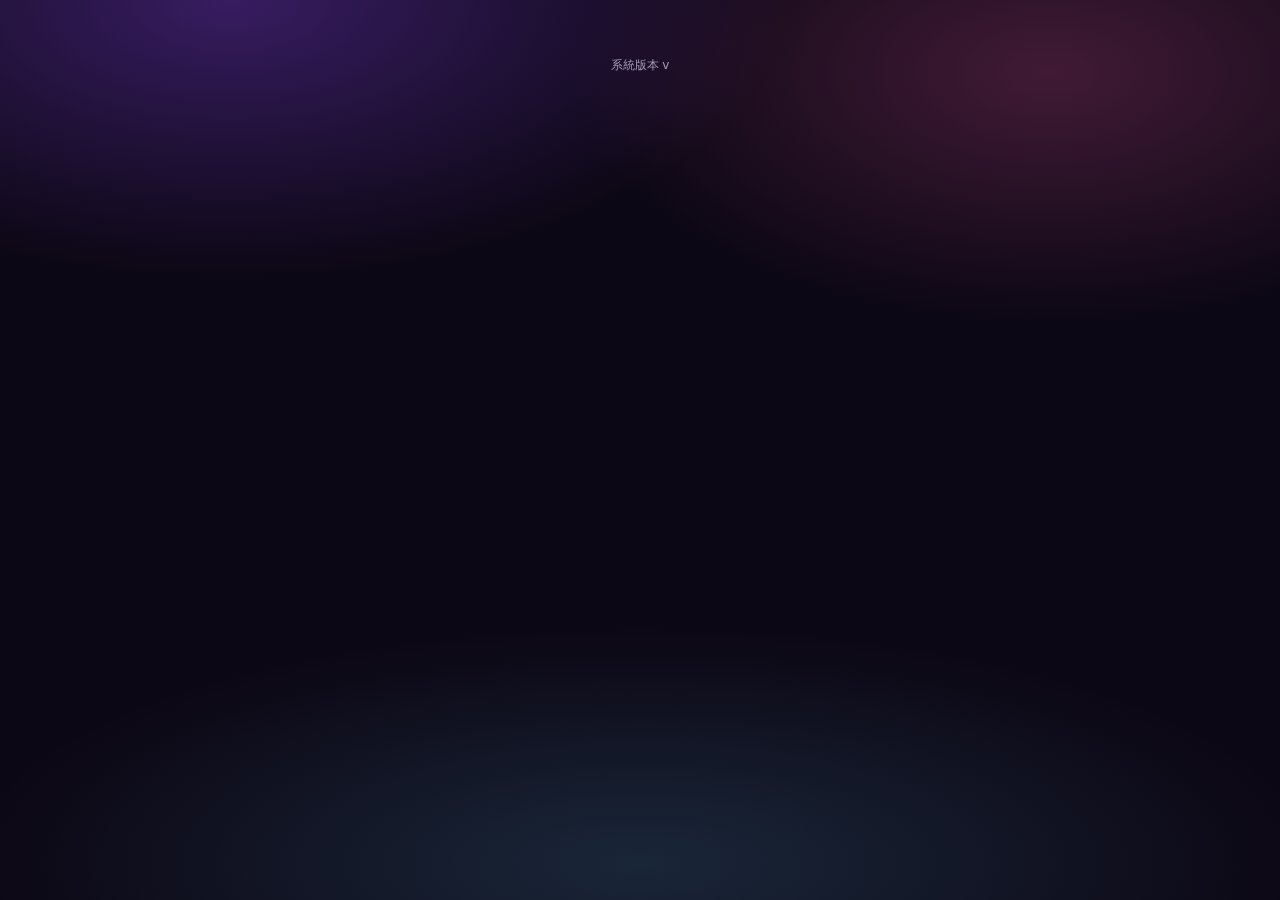
==== commit bd6ca04a: "feat: 外觀選單 + 配色可讀性修正 外觀改用下拉選單(深色/淺色/原版),選擇記進伺服器本機偏好; 配色依實際對比重新調整,原版一律不動。  外觀選單 - 頁籤列右邊的分段按鈕改成下拉選單,「外" ====
--- a/web/index.html
+++ b/web/index.html
@@ -7,7 +7,8 @@
 <!-- 外觀切換。這段必須在 <head> 內同步執行(不能搬進 js/,也不能加 defer):
      頁面一開始畫之前就要把正確的 CSS 掛上,晚一步會先閃一下預設色再跳成使用者選的。
      另外 core/routes.py 只載入「有配對 partials/xxx.html」的 js,單獨一支 theme.js
-     不會被注入,所以這段就放在這裡。選單本身由下方 #themebar 的 script 生成。 -->
+     不會被注入,所以這段就放在這裡。選單本身由下方 #themepick 的 script 生成。
+     選擇同時存 localStorage(擋開頁閃色)與伺服器偏好(換瀏覽器仍在,伺服器為準)。 -->
 <link rel="stylesheet" href="style.css" id="themecss">
 <script>
 // 三種外觀:深色(預設)、淺色、原版。前兩者共用 style.css(靠 <html data-theme> 切換
@@ -17,16 +18,43 @@
   { id: "light",   label: "淺色",  css: "style.css",         attr: "light" },
   { id: "classic", label: "原版",  css: "style-classic.css", attr: ""      },
 ];
-function applyTheme(id) {
+// 目前套用中的外觀 id。給 loadConfig 判斷「伺服器沒存過時要種哪個值」用。
+function currentTheme() {
+  var attr = document.documentElement.getAttribute("data-theme");
+  var css = document.getElementById("themecss").getAttribute("href");
+  var t = THEMES.find(function (x) { return x.css === css && x.attr === (attr || ""); });
+  return (t || THEMES[0]).id;
+}
+// 套用外觀。save=false 用於「從伺服器讀回來的值」—— 那是既有設定,不需要再寫回去。
+function applyTheme(id, save) {
   var t = THEMES.find(function (x) { return x.id === id; }) || THEMES[0];
   var link = document.getElementById("themecss");
   // 只在真的換檔時才改 href:重設成同一個值會讓瀏覽器重新抓一次 CSS,畫面閃一下。
   if (link && link.getAttribute("href") !== t.css) link.setAttribute("href", t.css);
   if (t.attr) document.documentElement.setAttribute("data-theme", t.attr);
   else document.documentElement.removeAttribute("data-theme");
-  try { localStorage.setItem("theme", t.id); } catch (e) {}
-  var bar = document.getElementById("themebar");
-  if (bar) for (var b of bar.children) b.classList.toggle("on", b.dataset.theme === t.id);
+  // 回頭同步選單:設 select 的值,自繪按鈕與勾選由 enhanceSelect 的
+  // MutationObserver/refreshPicker 跟上(開頁最早期呼叫時選單還沒建好,略過)。
+  var sel = document.getElementById("themesel");
+  if (sel && sel.value !== t.id) {
+    sel.value = t.id;
+    if (sel.refreshPicker) sel.refreshPicker();
+  }
+
+  if (save !== false) {
+    // localStorage:下次開頁在第一個位元組畫出來之前就讀得到,用來擋換色閃爍。
+    try { localStorage.setItem("theme", t.id); } catch (e) {}
+    // 伺服器:跟著本機偏好檔走(prefs_<機器>.json),換瀏覽器或清快取後仍在。
+    // 失敗不擋事 —— 外觀已經套用了,localStorage 也還留著。
+    try {
+      fetch("/api/prefs", {
+        method: "POST",
+        headers: { "Content-Type": "application/json" },
+        body: JSON.stringify({ theme: t.id }),
+      }).catch(function () {});
+    } catch (e) {}
+  }
+
   // favicon 用 canvas 畫,吃的是解析後的色值而不是 var() → 換外觀後要重畫一次。
   // 換 CSS 檔時瀏覽器是非同步載入的,得等它套用後再畫,否則會拿到舊配色;
   // 用兩層 rAF 等「下一次真正繪製之後」,比固定 setTimeout 可靠。
@@ -36,7 +64,9 @@
     });
   }
 }
-// 先讀偏好再畫頁面。沒存過就用深色(THEMES[0])。
+// 開頁時先用 localStorage 的值把 CSS 掛上(同步,趕在第一次繪製之前,不閃色)。
+// 伺服器的偏好稍後由 loadConfig 帶回來覆寫 —— 伺服器為準,localStorage 只是預填。
+// 兩者一致時 applyTheme 會發現 href 沒變,不會重新載入 CSS。
 (function () {
   var saved = null;
   try { saved = localStorage.getItem("theme"); } catch (e) {}
@@ -67,24 +97,30 @@
   <!-- 頁籤按鈕列由 main.js 依 util.js 的 TABS 註冊表生成;外觀選單靠右擺同一排。 -->
   <div class="tabbar">
     <div class="tabs" id="tabs"></div>
-    <div class="themebar" id="themebar" role="group" aria-label="外觀"></div>
+    <!-- 外觀選單。和控制台的驗證碼下拉共用同一套自繪選單(見 util.js 的
+         enhanceSelect 與 style.css 的 .picker)—— 原生 select 的展開面板由系統畫,
+         樣式對不起來。這裡放原生 select 當骨架,選項由下方 script 填。 -->
+    <div class="picker themepick" id="themepick">
+      <select id="themesel" data-picker data-picker-head="外觀" aria-label="外觀"
+              onchange="applyTheme(this.value)"></select>
+    </div>
   </div>
   <script>
-  // 外觀選單:按鈕依上面的 THEMES 產生,加一種外觀只要往那個陣列加一筆。
+  // 選項依上面的 THEMES 產生 —— 加一種外觀只要往那個陣列加一筆,這裡不用改。
   (function () {
-    var bar = document.getElementById("themebar");
+    var sel = document.getElementById("themesel");
     var cur = null;
     try { cur = localStorage.getItem("theme"); } catch (e) {}
     if (!THEMES.some(function (t) { return t.id === cur; })) cur = THEMES[0].id;
     THEMES.forEach(function (t) {
-      var b = document.createElement("button");
-      b.type = "button";
-      b.className = "themebtn" + (t.id === cur ? " on" : "");
-      b.dataset.theme = t.id;
-      b.textContent = t.label;
-      b.onclick = function () { applyTheme(t.id); };
-      bar.appendChild(b);
+      var o = document.createElement("option");
+      o.value = t.id;
+      o.textContent = t.label;
+      sel.appendChild(o);
     });
+    sel.value = cur;
+    // 這個 select 之後由 util.js 的 enhanceAllSelects 換成自繪選單
+    // (它在 body 末尾載入,晚於這裡;#themepick 已是 .picker,會被直接沿用)。
   })();
   </script>
 
--- a/web/style.css
+++ b/web/style.css
@@ -6,18 +6,20 @@
      2) 骨架區      每個元件的版面與尺寸,值一律走 token,不寫死顏色。
      3) 招牌招式區  光暈與毛玻璃等視覺效果。整段刪掉仍是一頁完整可用的介面。
    ------------------------------------------------------------------------
-   原版設計保留在 web/style-classic.css。要換回去:把 index.html 的
-     <link rel="stylesheet" href="style.css">
-   改成 style-classic.css,重整即可(伺服器對 web/ 下任何 .css 都直接送,
-   不必重啟;見 core/traffic_monitor.py 的靜態檔分支)。
+   這支檔同時供深色與淺色用,靠 <html data-theme> 切換 token;原版設計是另一支
+   web/style-classic.css。三者由頁籤列右邊的外觀選單切換(見 index.html 的
+   THEMES / applyTheme),選擇同時存 localStorage 與伺服器本機偏好,預設深色。
    ------------------------------------------------------------------------
    互動規則:任何 hover/focus 都不移動元素,只改變光(box-shadow)。
    版面因此是靜的,滑鼠掃過整頁不會有東西在跳。
    ------------------------------------------------------------------------
-   警示色沿用原版語意:警告琥珀 / 危險紅 / 正常綠 / 資訊藍 / 執行中橘 / 達標金。
-   色相不隨風格改變 —— 使用者已經學會「橘=接近上限、紅=超標、綠=正常」。
+   顏色有兩種角色,別混用:
+     主色       --btn 色塊填充 / --btn-ink 文字
+     警示色     --danger|--ok 色塊 / --danger-ink|--ok-ink 文字
+                --warn 琥珀(黃) / --warn-ink 文字
+   文字版在淺色模式另外壓深 —— 底色與文字對比的需求方向相反,一個值兩用不夠。
+   色相語意固定:紅=超標、黃=接近上限、綠=正常、藍=資訊、金=達標。
    ------------------------------------------------------------------------
-   深色模式:預設淺色。要試深色,在 index.html 的 <html> 加 data-theme="dark"。
    字體一律系統內建 —— 這支程式在管流量額度,開頁去外網抓字型會扣自己的量。
    ========================================================================== */
 
@@ -28,25 +30,35 @@
   --body-pad: 28px 24px 40px;
   --btn: #853bf6;
   --btn-bd: 1px solid transparent;
-  --btn-fg: #ffffff;
   --btn-hover: #7430e8;
   --btn-line: rgba(139,69,245,.48);
   --btn-pad: 10px 20px;
   --btn-pad-sm: 6px 15px;
   --btn-r: 999px;
   --btn-weak: rgba(133,59,246,.14);
+  /* ── 主色的「文字版」──
+     --btn 是按鈕底色:要夠深才襯得起上面的白字。但同一個值拿來當文字色時,
+     深色模式下對比只有 3.39(遠不足 4.5)—— 底色與文字色的需求方向相反,
+     一個值兩用是解不開的,所以分成兩個 token:
+       --btn      色塊填充(按鈕底、圓環、進度條、開關、勾選框)
+       --btn-ink  文字(統計數字、強調字、hover 的圖示)
+     兩者同色相,只有明度不同,看起來仍是同一個紫。 */
+  --btn-ink: #7326e0;
   --card: rgba(255,255,255,.45);
   --card-bd: 1px solid rgba(255,255,255,.9);
   --card-pad: 24px 26px;
   --cell-pad: 8px 11px;
-  /* ── 警示色:整組沿用原專案的語意配色,不用範本的洋紅/紫 ──
-     每色三件套 bg(底) / line(框) / ink(字),和原本 .banner-* 的三個值一一對應。
-     色相本身(warn 琥珀・danger 紅・ok 綠・info 藍)不因換風格而改變 ——
-     使用者已經學會「橘=接近上限、紅=超標、綠=正常」,換色等於把這層記憶洗掉。 */
-  --danger: #e5484d;
-  --danger-bg: #fdecec;
-  --danger-line: #e5484d;
-  --danger-ink: #a11526;
+  /* ── 警示色 ──
+     主色當色塊、ink 當文字;需要整塊底的(橫幅)另有 bg/line。
+     danger 與 ok 用 Raycast 範本的色碼;warn 維持原專案的琥珀(黃)不動。
+     ink 只在淺色模式另外壓深 —— 範本的值拿來當色塊夠用,但當文字對比不足
+     (綠 3.63、紅 4.51),而文字與色塊的需求方向相反,同 --btn/--btn-ink 的道理。
+     深色模式的 ink 直接等於主色(深底上本來就夠亮)。
+     色相語意不變:紅=超標、綠=正常、黃=接近上限、藍=資訊。 */
+  --danger: #d4176f;
+  --danger-bg: rgba(212,23,111,.10);
+  --danger-line: rgba(212,23,111,.28);
+  --danger-ink: #ad1159;
   --dim: #5d5378;
   --donut-size: 204px;
   --dur: 420ms;
@@ -76,7 +88,6 @@
   --hd-pad: 10px 13px;
   --hole-size: 166px;
   --hole-bg: #f6f1fe;          /* 圓環中央的洞:實色,不可半透明(環色會透進來) */
-  --info: #2b6cb0;
   --info-bg: #e7f0ff;
   --info-line: #2b6cb0;
   --info-ink: #1a3e6e;
@@ -86,7 +97,6 @@
   --input-bg: rgba(255,255,255,.55);
   --input-pad: 8px 11px;
   --inset-bd: 1px solid var(--line);
-  --inset-pad: 16px 18px;
   --knob: 21px;
   --knob-bg: #ffffff;
   --knob-on: 21px;
@@ -99,10 +109,12 @@
   --ls-label: .06em;
   --ls-num: -.01em;
   --mask: rgba(38,26,62,.45);
-  --muted: #7b7196;
-  --ok: #2f9e44;
-  --ok-bg: #e9f7ec;
-  --ok-line: #2f9e44;
+  /* 範本原值是 #7b7196,但那在卡片上的對比只有 4.03(未達 4.5)。
+     這個色用在區塊標題、表頭與 .hint 小字,量不小 —— 同色相壓暗到 6b6180,
+     對比拉到 5.14(頁底上 4.65),看得清楚但仍明顯次於主文字。 */
+  --muted: #6b6180;
+  --ok: #3f8f21;
+  --ok-ink: #317219;
   --pop-bd: 1px solid rgba(255,255,255,.12);
   --pop-bg: rgba(38,26,62,.97);
   --pop-fg: #ffffff;
@@ -127,7 +139,7 @@
   --tab-on-fg: #5b21b6;
   --tab-pad: 6px 14px;
   --th-bg: rgba(255,255,255,.34);
-  --th-fg: #7b7196;
+  --th-fg: #6b6180;
   --track: rgba(88,50,160,.12);
   --txt: #1c1230;
   --warn: #d98e04;
@@ -161,21 +173,20 @@
 /* ─── Token:深色(只覆寫「值」,骨架一行都不用改)───────────────── */
 html[data-theme="dark"] {
   --bg: #0c0714;
-  --btn-fg: #16082e;
   --btn-hover: #9d63ff;
   --btn-weak: rgba(139,69,245,.18);
+  --btn-ink: #b18cff;          /* 深底上的文字紫(對比 6.92) */
   --card: rgba(255,255,255,.055);
   --card-bd: 1px solid rgba(255,255,255,.10);
   /* 警示色深色版:色相和淺色完全相同(紅/琥珀/綠/藍),只把亮度拉高到深底看得見。
      底改成半透明同色薄膜,框保持實色 —— 深底上實色底塊會太搶。 */
-  --danger: #ff6b6b;
-  --danger-bg: rgba(229,72,77,.18);
-  --danger-line: rgba(229,72,77,.55);
-  --danger-ink: #ff8f8f;
+  --danger: #ff5fae;
+  --danger-bg: rgba(255,95,174,.14);
+  --danger-line: rgba(255,95,174,.36);
+  --danger-ink: #ff5fae;
   --dim: #b8b0cc;
   --gold: #ffcc4d;
   --gold-ink: #ffcc4d;
-  --info: #74b3ef;
   --info-bg: rgba(43,108,176,.22);
   --info-line: rgba(91,155,213,.5);
   --info-ink: #9ecbf5;
@@ -189,10 +200,12 @@
   --log-bg: rgba(255,255,255,.04);
   --log-fg: #cfc7e0;
   --mask: rgba(8,4,16,.6);
-  --muted: #8e87a3;
-  --ok: #51cf66;
-  --ok-bg: rgba(47,158,68,.18);
-  --ok-line: rgba(47,158,68,.5);
+  /* 範本原值 #8e87a3 在卡片上是 5.27 —— 過得了門檻,但這個色幾乎都用在
+     12px 的標題、表頭與 hint,深底上細字本來就比淺底難讀,實際看仍偏灰。
+     同色相提亮到 a49db8(6.95),小字看得清楚,又還是明顯次於白色主文。 */
+  --muted: #a49db8;
+  --ok: #9fe870;
+  --ok-ink: #9fe870;
   --pop-bd: 1px solid rgba(196,170,255,.16);
   --pop-bg: rgba(34,26,50,.96);
   --row-hover: rgba(255,255,255,.055);
@@ -205,7 +218,7 @@
   --tab-on-bg: rgba(255,255,255,.12);
   --tab-on-fg: #ffffff;
   --th-bg: rgba(255,255,255,.05);
-  --th-fg: #8e87a3;
+  --th-fg: #a49db8;
   --track: rgba(255,255,255,.10);
   --txt: #ffffff;
   --warn: #fcc419;
@@ -328,7 +341,7 @@
 .mtable td.num { text-align: right; font-family: var(--ff-mono); font-variant-numeric: tabular-nums;
                  font-weight: var(--fw-num); white-space: nowrap; }
 .mtable tr:first-child td { font-weight: var(--fw-label); }
-.mtable tr:first-child td.num { color: var(--btn); font-size: var(--fs-num); }
+.mtable tr:first-child td.num { color: var(--btn-ink); font-size: var(--fs-num); }
 .mtable tr:last-child td { border-bottom: none; }
 .mtable tr:hover > td { background: none; }
 
@@ -338,9 +351,12 @@
   border-radius: var(--r-sm); padding: var(--input-pad); font: inherit; font-size: var(--fs-sm);
   transition: border-color var(--dur-fast) var(--ease), box-shadow var(--dur-fast) var(--ease); }
 input[type=number] { width: 78px; font-family: var(--ff-mono); font-variant-numeric: tabular-nums; }
-/* 原生下拉展開後的選項面板由作業系統畫,吃不到上面的 background。
-   color-scheme 是唯一能讓它跟著深色的方法(同時也修正捲軸與日期選擇器的配色)。 */
+/* 原生下拉「展開後」的選項面板由作業系統畫,收合時的外框才是 CSS 管得到的。
+   option 預設背景透明、字色繼承 select(深色下是白字)→ 面板被系統畫成白底時
+   會變成白字白底、整片看不到。所以 option 必須自己指定實色的底與字,
+   不能只靠 color-scheme(它只換捲軸與外框,管不到面板底色)。 */
 select { color-scheme: light; }
+select option { background: var(--hole-bg); color: var(--txt); }
 html[data-theme="dark"] select,
 html[data-theme="dark"] input { color-scheme: dark; }
 /* 深色時整頁的捲軸也跟著換,不然右側會留一條亮白 */
@@ -377,7 +393,7 @@
 .caret { display: inline-block; color: var(--muted); font-size: 19px; line-height: 1; cursor: pointer;
          padding: 2px 6px; border-radius: var(--r-sm);
          transition: transform var(--dur-fast) var(--ease), background var(--dur-fast) var(--ease); }
-.caret:hover { background: var(--btn-weak); color: var(--btn); }
+.caret:hover { background: var(--btn-weak); color: var(--btn-ink); }
 .detailbox.open .caret { transform: rotate(90deg); }
 .detailbody { display: none; padding: 0 var(--sp-md) var(--sp-md); }
 .detailbox.open .detailbody { display: block; }
@@ -401,17 +417,67 @@
 .tabbar { display: flex; align-items: center; justify-content: space-between;
           gap: var(--sp-sm) var(--sp-md); flex-wrap: wrap; }
 .tabs { display: flex; gap: 6px; flex-wrap: wrap; }
-/* 外觀選單:一顆藥丸裡三個分段(深色 / 淺色 / 原版),選中的填主色 */
-.themebar { display: flex; gap: 2px; margin-left: auto; padding: 3px;
-            background: var(--surface); border: var(--inset-bd); border-radius: var(--r-pill); }
-.themebtn { font-family: var(--ff-label); border: 0; background: transparent; color: var(--dim);
-            cursor: pointer; font-size: var(--fs-hint); font-weight: var(--fw-label);
-            padding: 6px 13px; border-radius: var(--r-pill);
-            transition: background var(--dur-fast) var(--ease), color var(--dur-fast) var(--ease),
-                        box-shadow var(--dur-fast) var(--ease); }
-.themebtn:hover { color: var(--txt); background: var(--tab-hover); }
-.themebtn.on, .themebtn.on:hover { color: #fff; background: var(--btn); }
-.themebtn:focus-visible { outline: none; box-shadow: var(--focus-ring); }
+/* ─── 自繪下拉選單(全站共用)─────────────────────────────────────
+   原生 <select> 展開後的面板由作業系統畫 —— 方角、系統配色、自己的字體,
+   和頁面收合時的樣子永遠對不起來,CSS 也管不到。所以按鈕與面板都自己畫:
+   同一組圓角、同一個底色系統、同一個字級,展開收合看起來是同一個元件。
+   結構由 util.js 的 enhanceSelect 產生(原生 select 留著但藏起來,
+   value/onchange 照舊)。外觀選單 .themepick 另外只加它自己的定位。 */
+.picker { position: relative; display: inline-block; }
+.picker > select { position: absolute; opacity: 0; pointer-events: none;
+                   width: 100%; height: 100%; left: 0; top: 0; }
+.picker-btn {
+  font-family: var(--ff-label); font-size: var(--fs-hint); font-weight: var(--fw-label);
+  border: var(--inset-bd); border-radius: var(--r-pill);
+  background: var(--surface); color: var(--txt); cursor: pointer;
+  text-align: center; padding: 7px 30px 7px 16px; min-width: 104px; width: 100%;
+  /* 下拉箭頭:內嵌 SVG(不外連)。SVG 的 stroke 吃不到 var(),深淺各給一次。 */
+  background-image: url("data:image/svg+xml;charset=utf-8,%3Csvg xmlns='http://www.w3.org/2000/svg' viewBox='0 0 12 8'%3E%3Cpath d='M1 1.5 6 6.5l5-5' fill='none' stroke='%236b6180' stroke-width='1.8' stroke-linecap='round' stroke-linejoin='round'/%3E%3C/svg%3E");
+  background-repeat: no-repeat; background-position: right 12px center; background-size: 10px 7px;
+  transition: background-color var(--dur-fast) var(--ease), border-color var(--dur-fast) var(--ease),
+              box-shadow var(--dur-fast) var(--ease); }
+html[data-theme="dark"] .picker-btn {
+  background-image: url("data:image/svg+xml;charset=utf-8,%3Csvg xmlns='http://www.w3.org/2000/svg' viewBox='0 0 12 8'%3E%3Cpath d='M1 1.5 6 6.5l5-5' fill='none' stroke='%23a49db8' stroke-width='1.8' stroke-linecap='round' stroke-linejoin='round'/%3E%3C/svg%3E"); }
+.picker-btn:hover { border-color: var(--btn-line); background-color: var(--tab-hover); }
+.picker-btn:focus-visible { outline: none; box-shadow: var(--focus-ring); }
+/* 展開時按鈕維持高亮,和面板連成一體 */
+.picker.open .picker-btn { border-color: var(--btn-line); background-color: var(--tab-hover); }
+/* 空的驗證碼池等情況:select disabled 時整顆變灰不可點 */
+.picker.disabled .picker-btn { opacity: .5; cursor: not-allowed; }
+
+/* 面板:和卡片同一套語彙(毛玻璃、同圓角家族、同陰影) */
+.picker-menu {
+  position: absolute; top: calc(100% + 6px); right: 0; z-index: 40; display: none;
+  min-width: 100%; max-height: 320px; overflow-y: auto;
+  padding: 5px; border: var(--card-bd); border-radius: var(--r-md);
+  background: var(--pop-bg); box-shadow: var(--sh-pop);
+  backdrop-filter: blur(22px) saturate(190%); }
+.picker.open .picker-menu { display: block; }
+/* 展開的面板要蓋過後面的兄弟區塊。招牌招式給 .apibox/.patbox 等都加了
+   backdrop-filter,那會各自建立堆疊環境 —— DOM 在後面的(.patbox)就會蓋住
+   前面區塊裡的面板,單靠 .picker-menu 的 z-index 壓不過去。所以把「裝著展開
+   選單的那個容器」整個抬起來。 */
+.apibox:has(.picker.open),
+.goal-chart-head:has(.picker.open),
+.tabbar:has(.picker.open) { position: relative; z-index: 41; }
+.picker-hd { padding: 5px 12px 6px; font-family: var(--ff-label); font-size: var(--fs-hint);
+             font-weight: var(--fw-label); color: var(--muted);
+             letter-spacing: var(--ls-label); white-space: nowrap; }
+.picker-opt {
+  display: block; width: 100%; text-align: left; white-space: nowrap;
+  font-family: var(--ff-label); font-size: var(--fs-hint); font-weight: var(--fw-label);
+  border: 0; border-radius: var(--r-sm); background: transparent; color: var(--pop-fg);
+  padding: 7px 28px 7px 12px; cursor: pointer; position: relative;
+  transition: background var(--dur-fast) var(--ease); }
+.picker-opt:hover { background: rgba(255,255,255,.12); }
+.picker-opt.on { color: #fff; background: var(--btn); }
+/* 目前選用的那一項打勾(用 ::after 畫,不另外插 DOM) */
+.picker-opt.on::after { content: "✓"; position: absolute; right: 10px; font-weight: 700; }
+.picker-opt:focus-visible { outline: none; box-shadow: var(--focus-ring); }
+
+/* 外觀選單:HTML 上同時掛 .picker 與 .themepick,樣式全部沿用上面那套,
+   這裡只補「推到頁籤列最右」。 */
+.themepick { margin-left: auto; }
 .tab { font-family: var(--ff-label); padding: 8px 18px; border: 1px solid transparent;
        background: var(--surface); color: var(--dim); border-radius: var(--r-pill); cursor: pointer;
        font-size: var(--fs-sm); font-weight: var(--fw-label);
@@ -428,7 +494,7 @@
 .surge-expand { width: 23px; height: 23px; border: 0; border-radius: var(--r-sm); background: transparent;
                 color: var(--muted); cursor: pointer; font-size: 15px; line-height: 1;
                 transition: transform var(--dur-fast) var(--ease), background var(--dur-fast) var(--ease); }
-.surge-expand:hover { background: var(--btn-weak); color: var(--btn); }
+.surge-expand:hover { background: var(--btn-weak); color: var(--btn-ink); }
 .surge-group-row.open .surge-expand { transform: rotate(90deg); }
 .surge-group-row > td { background: var(--card); }
 .surge-group-row.open > td { background: var(--warn-bg); }
@@ -510,7 +576,7 @@
 .apicfg { font-size: var(--fs-sm); }
 .patbox { display: flex; align-items: center; justify-content: space-between; gap: 12px; flex-wrap: wrap; }
 .patbox .cnt { font-size: var(--fs-sm); }
-.patbox .cnt b { font-size: var(--fs-num); color: var(--btn); font-family: var(--ff-mono); }
+.patbox .cnt b { font-size: var(--fs-num); color: var(--btn-ink); font-family: var(--ff-mono); }
 .runblock { display: grid; gap: var(--sp-sm); }
 .runbar { display: flex; align-items: center; gap: 18px; flex-wrap: wrap; }
 .runbar .field { display: flex; }
@@ -528,7 +594,7 @@
 .dot.done { background: var(--ok); }
 .dot.stop { background: var(--warn); }
 .dot.idle { background: var(--muted); }
-.st-run { color: var(--accent); } .st-done { color: var(--ok); }
+.st-run { color: var(--accent); } .st-done { color: var(--ok-ink); }
 .st-stop { color: var(--warn); } .st-idle { color: var(--muted); }
 @keyframes pulse { 0%,100% { opacity: 1; } 50% { opacity: .35; } }
 @keyframes spin { to { transform: rotate(360deg); } }
@@ -568,7 +634,8 @@
                    gap: var(--sp-sm); flex-wrap: wrap; }
 .goal-month-label { display: inline-flex; align-items: center; gap: 6px; color: var(--muted);
                     font-size: var(--fs-sm); }
-.goal-month-label select { padding: 5px 9px; }
+/* 月份選單比外觀選單窄一點,且不需要固定最小寬度 */
+.goal-month-label .picker-btn { padding: 5px 26px 5px 11px; min-width: 0; }
 .goal-mode-tabs { display: flex; gap: 4px; margin-top: var(--sp-md); }
 .goal-mode { font-family: var(--ff-label); padding: var(--tab-pad); border: 1px solid transparent;
              border-radius: var(--r-sm); background: transparent; color: var(--dim); cursor: pointer;
@@ -683,9 +750,8 @@
 /* 主按鈕:hover 時亮起而不位移 */
 .btn-go { box-shadow: 0 0 0 rgba(0,0,0,0); }
 .btn-go:hover:not(:disabled) { box-shadow: var(--glow-btn); }
-/* 選中的頁籤與外觀持續發光 */
+/* 選中的頁籤持續發光 */
 .tab.on, .tab.on:hover { box-shadow: var(--glow-btn); }
-.themebtn.on, .themebtn.on:hover { box-shadow: var(--glow-btn); }
 
 /* 鍵盤焦點一律蓋過上面那些裝飾光暈 —— 上面的光是「狀態」,這圈是「你現在在這」,
    兩者撞在一起時必須看得出焦點在哪,所以放最後並加一層 :is() 提高優先序。 */
@@ -699,10 +765,12 @@
 /* 檢索進度左欄只有 3 列表格,比右邊圓環矮;置中讓左右視覺高度一致 */
 #panel-calc .calc-hero .col { justify-content: center; }
 /* 爬取統計的「檢索筆數」是該頁主角數字,用主色標出來 */
-#an-q { color: var(--btn); }
+#an-q { color: var(--btn-ink); }
 /* 控制台的欄位標籤比別處短,輸入框也略緊一些 */
 #panel-control .field label { min-width: 80px; }
-#panel-control input, #panel-control select { padding: 8px 12px; }
+#panel-control input { padding: 8px 12px; }
+/* 驗證碼選單:名稱可長可短,靠內容決定寬度(不吃 .picker-btn 的最小寬) */
+#panel-control .picker-btn { padding: 8px 30px 8px 14px; min-width: 0; text-align: left; }
 #panel-control .actions .btn { padding: 9px 16px; }
 /* 筆數 + 開始停止 + 提示為一排,狀態列在下,彼此距離縮小 */
 .runblock .actions { margin-top: 0; justify-content: flex-start; }
